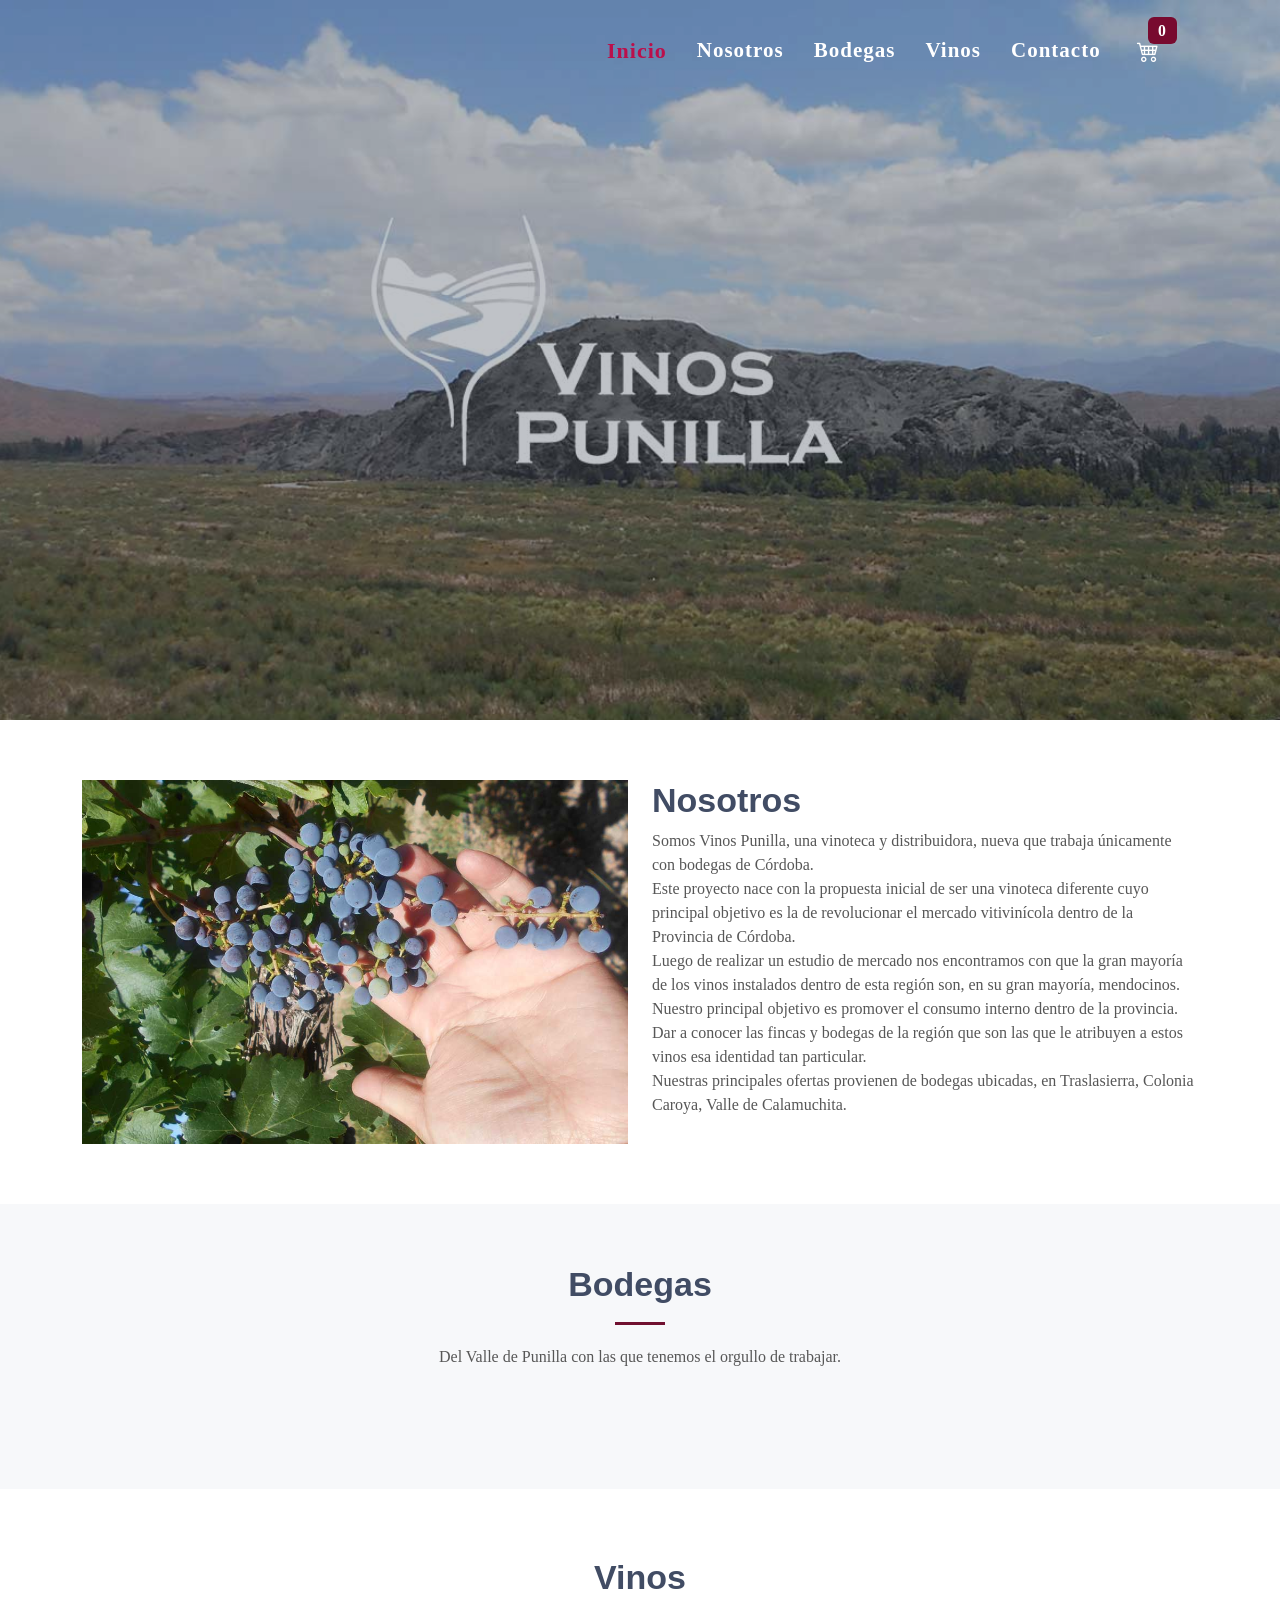
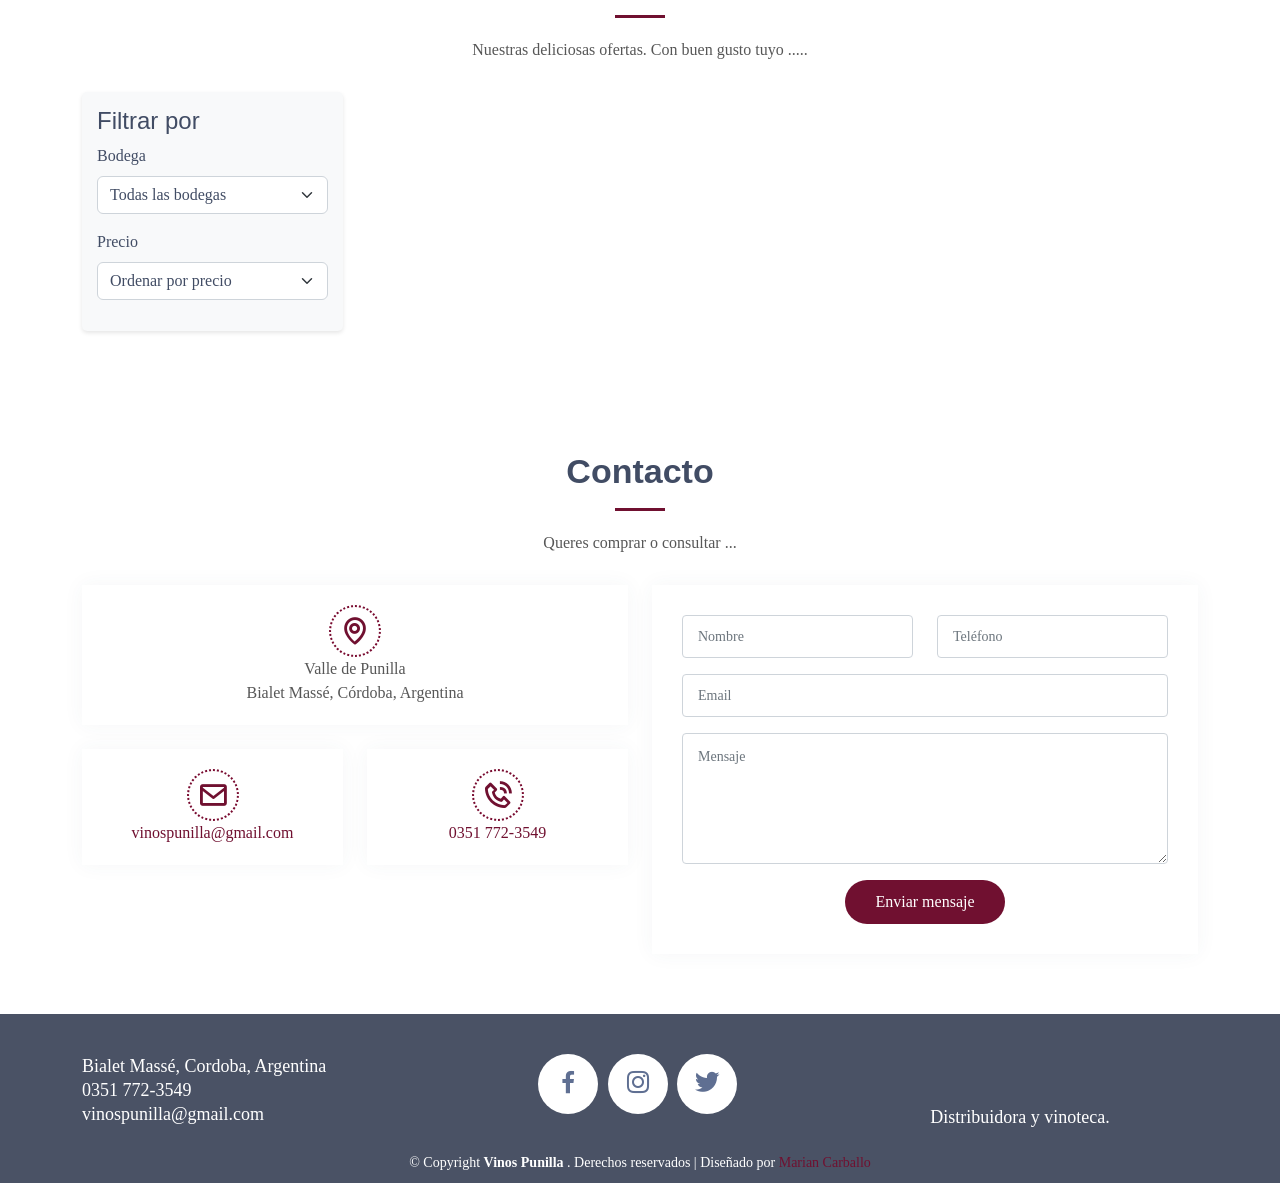
==== index.html @ a0bcf309 "nueva entrega" ====
<!DOCTYPE html>
<html lang="es.AR">

<head>
  <meta charset="utf-8">
  <meta http-equiv="X-UA-Compatible" content="IE=edge">  
  <meta content="width=device-width, initial-scale=1.0" name="viewport">
  <title>Vinos Punilla</title>
  <meta name="author" content="Vinos Punilla" />
  <meta name="copyright" content="Vinos Punilla" />
  <meta name="description" content="Somos Vinos Punilla, una vinoteca y distribuidora, nueva que trabaja únicamente con bodegas de Córdoba.
  Este proyecto nace con la propuesta inicial de ser una vinoteca diferente cuyo principal objetivo es la de revolucionar el mercado vitivinícola dentro de la Provincia de Córdoba.
  Luego de realizar un estudio de mercado nos encontramos con que la gran mayoría de los vinos instalados dentro de esta región son, en su gran mayoría, mendocinos. Nuestro principal objetivo es promover el consumo interno dentro de la provincia. 
  Dar a conocer las fincas y bodegas de la región que son las que le atribuyen a estos vinos esa identidad tan particular. 
  Nuestras principales ofertas provienen de bodegas ubicadas, en Traslasierra, Colonia Caroya, Valle de Calamuchita." >
  <meta name="keywords" content="Vinos Punilla, Vinos Punilla distribuidora y vinoteca, vinos en Córdoba, Punilla, vinospunilla, valle Punilla, vinos en Córdoba, Vinoteca, vinoteca punilla, vinos punilla distribuidora,">
  <meta property="og:image" content="https://vinospunilla.com.ar/VP.png">
  <meta property="og:title" content="Vinos Punilla">
  <meta property="og:description" content="Somos Vinos Punilla, una vinoteca y distribuidora, nueva que trabaja únicamente con bodegas de Córdoba.">

  <!-- Favicons -->
  <link href="favicon.png" rel="icon"> 
  <link rel="apple-touch-icon" sizes="57x57" href="favicon/apple-icon-57x57.png">
  <link rel="apple-touch-icon" sizes="60x60" href="favicon/apple-icon-60x60.png">
  <link rel="apple-touch-icon" sizes="72x72" href="favicon/apple-icon-72x72.png">
  <link rel="apple-touch-icon" sizes="76x76" href="favicon/apple-icon-76x76.png">
  <link rel="apple-touch-icon" sizes="114x114" href="favicon/apple-icon-114x114.png">
  <link rel="apple-touch-icon" sizes="120x120" href="favicon/apple-icon-120x120.png">
  <link rel="apple-touch-icon" sizes="144x144" href="favicon/apple-icon-144x144.png">
  <link rel="apple-touch-icon" sizes="152x152" href="favicon/apple-icon-152x152.png">
  <link rel="apple-touch-icon" sizes="180x180" href="favicon/apple-icon-180x180.png">
  <link rel="icon" type="image/png" sizes="192x192" href="favicon/android-icon-192x192.png">
  <link rel="icon" type="image/png" sizes="32x32" href="favicon-32x32.png">
  <link rel="icon" type="image/png" sizes="96x96" href="favicon/favicon-96x96.png">
  <link rel="icon" type="image/png" sizes="16x16" href="favicon/favicon-16x16.png">
  <link rel="manifest" href="favicon/manifest.json"> 
  <meta name="msapplication-TileImage" content="favicon/ms-icon-144x144.png">

  <!-- Google Fonts -->
  <link href="https://fonts.googleapis.com/css?family=Open+Sans:300,300i,400,400i,600,600i,700,700i|Raleway:300,300i,400,400i,500,500i,600,600i,700,700i|Poppins:300,300i,400,400i,500,500i,600,600i,700,700i" rel="stylesheet">

  <!-- Vendor CSS  --> 
  <link href="assets/vendor/bootstrap/css/bootstrap.min.css" rel="stylesheet">
  <link href="assets/vendor/bootstrap-icons/bootstrap-icons.css" rel="stylesheet">
  <link href="assets/vendor/boxicons/css/boxicons.min.css" rel="stylesheet">
  <!-- <link href="assets/vendor/glightbox/css/glightbox.min.css" rel="stylesheet">
  <link href="assets/vendor/swiper/swiper-bundle.min.css" rel="stylesheet">  -->
  <!--  Main CSS  -->
  <link href="assets/css/style.css" rel="stylesheet">
  <link href="assets/css/owl.carousel.min.css" rel="stylesheet"> 
</head>

<body>
  <!-- ======= Header ======= -->
  <header id="header" class="fixed-top header-transparent">
    <div class="container d-flex align-items-center justify-content-between">
      <h1 class="logo">
        <a href="index.html" class="logo"><img src="assets/img/logo-blanco.png" alt="" class="img-fluid"></a>
      </h1>
  
      <nav id="navbar" class="navbar">
        <ul>
          <li><a class="nav-link scrollto active" href="#hero">Inicio</a></li>
          <li><a class="nav-link scrollto" href="#nosotros">Nosotros</a></li>
          <li><a class="nav-link scrollto" href="#clientes">Bodegas</a></li>
          <li><a class="nav-link scrollto" href="#vinos">Vinos</a></li>
          <li><a class="nav-link scrollto" href="#contact">Contacto</a></li>
          <li><a href="carrito.html" class="btn btn-comprar comprar">
            <i class="bi bi-cart4"></i> <span id="carrito-contador" class="badge bg-secondary">0</span>
            </a>
          </li>
        </ul>
        <i class="bi bi-list mobile-nav-toggle"></i>
      </nav>
    </div>
  </header>

  <section id="hero" class="d-flex align-items-center justify-content-center">
    <div class="container position-relative">
      <!-- <h1>Vinos Punilla</h1> -->
      <!-- <h2>Distribuidora y Vinoteca</h2> -->
      <!-- <a href="#nosotros" class="btn-get-started scrollto">Comenzar</a> -->
    </div>
  </section>

  <main id="main">
     <!-- ======= nosotros Section ======= -->
    <section id="nosotros" class="nosotros">
      <div class="container">  
        <div class="row">
          <div class="col-lg-6">
            <img src="assets/img/nosotros.jpg" class="img-fluid" alt="">
          </div>
          <div class="col-lg-6 pt-4 pt-lg-0">
            <h3>Nosotros</h3>
            <p>Somos Vinos Punilla, una vinoteca y distribuidora, nueva que trabaja únicamente con bodegas de Córdoba.<br>
             Este proyecto nace con la propuesta inicial de ser una vinoteca diferente cuyo principal objetivo es la de revolucionar el mercado vitivinícola dentro de la Provincia de Córdoba.<br>
             Luego de realizar un estudio de mercado nos encontramos con que la gran mayoría de los vinos instalados dentro de esta región son, en su gran mayoría, mendocinos. Nuestro principal objetivo es promover el consumo interno dentro de la provincia. <br>
             Dar a conocer las fincas y bodegas de la región que son las que le atribuyen a estos vinos esa identidad tan particular. <br>
             Nuestras principales ofertas provienen de bodegas ubicadas, en Traslasierra, Colonia Caroya, Valle de Calamuchita.
            </p>
          </div>
        </div>  
      </div>
    </section>
        <!-- ======= Clientes ======= -->
    <section id="clientes" class="clientes section-bg">
      <div class="container">
        <div class="section-title">
          <h2>Bodegas</h2>
          <p>Del Valle de Punilla con las que tenemos el orgullo de trabajar.</p>
        </div>    
        <div class="slider">
          <div class="owl-carousel">
            <div class="slider-card">
              <div class="d-flex justify-content-center align-items-center mb-4">
                <img src="assets/img/clientes/DiCandi.png" alt="imagen de logo de Di Candi" >
              </div>    
              <h5 class="mb-2 text-center"><b>Di Candi</b></h5>
            </div>
            <div class="slider-card">
              <div class="d-flex justify-content-center align-items-center mb-2">
                <img src="assets/img/clientes/famiglia.png" alt="">
              </div>
              <h5 class="mb-2 text-center"><b>Famiglia Furfaro</b></h5>
            </div>
            <div class="slider-card">
              <div class="d-flex justify-content-center align-items-center mb-2">
                <img src="assets/img/clientes/La-Caroyense.png" alt="">
              </div>
              <h5 class="mb-2 text-center"><b>La Caroyense</b></h5>
            </div>
            <div class="slider-card">
              <div class="d-flex justify-content-center align-items-center mb-2">
                <img src="assets/img/clientes/Matilde.png" alt="">
              </div>
              <h5 class="mb-2 text-center"><b>La Matilde</b></h5>
            </div>
            <div class="slider-card">
              <div class="d-flex justify-content-center align-items-center mb-2">
                <img src="assets/img/clientes/Noble.png" alt="">
              </div>
              <h5 class="mb-2 text-center"><b>Noble - San Javier</b></h5>
            </div>
            <div class="slider-card">
              <div class="d-flex justify-content-center align-items-center mb-2">
                <img src="assets/img/clientes/Terra-Camiare.png" alt="">
              </div>
              <h5 class="mb-2 text-center"><b>Terra Camiare</b></h5>
            </div>
            <div class="slider-card">
              <div class="d-flex justify-content-center align-items-center mb-2">
                <img src="assets/img/clientes/Viarago.png" alt="">
              </div>
              <h5 class="mb-2 text-center"><b>Viarago</b></h5>
            </div>
            <div class="slider-card">
              <div class="d-flex justify-content-center align-items-center mb-2">
                <img src="assets/img/clientes/Vistagrande.png" alt="">
              </div>
              <h5 class="mb-2 text-center"><b>Vista Grande</b></h5>
            </div>
          </div>
        </div>
      </div>
    </section>
      

        <!-- section VINOS  -->     
    <section id="vinos" class="vinos mt-2">
      <div class="container">
        <div class="section-title  ">          
          <h2>Vinos</h2>
          <p>Nuestras deliciosas ofertas. Con buen gusto tuyo .....</p>
        </div>

        <div class="row">
          <!-- Barra lateral para filtros -->
          <div class="col-lg-3 col-md-4">
            <div class="filtros">
              <h3>Filtrar por</h3>
              <div class="mb-3">
                <label for="filtrar-bodega" class="form-label">Bodega</label>
                <select id="filtrar-bodega" class="form-select">
                  <option class="opc-fil" value="">Todas las bodegas</option>
                  <option class="opc-fil" value="Bodega Caroyense">Bodega Caroyense</option>
                  <option class="opc-fil" value="Bodega Viarago">Bodega Viarago</option>
                  <option class="opc-fil" value="Bodega Famiglia Furfaro">Bodega Famiglia Furfaro</option>
                  <option class="opc-fil" value="Bodega Terra Camiare">Bodega Terra Camiare</option>
                  <option class="opc-fil" value="Bodega Noble">Bodega Noble</option>
                  <option class="opc-fil" value="Bodega La Matilde">Bodega La Matilde</option>
                </select>
              </div>
              <div class="mb-3">
                <label for="ordenar-precios" class="form-label">Precio</label>
                <select id="ordenar-precios" class="form-select">
                  <option class="opc-fil" value="">Ordenar por precio</option>
                  <option class="opc-fil" value="asc">Menor a Mayor</option>
                  <option class="opc-fil" value="desc">Mayor a Menor</option>
                </select>
              </div>
            </div>
          </div>
           <!-- Contenedor de vinos -->
          <div class="col-lg-9 col-md-8">                  
            <div class="row contenedor-vinos">
              <!-- tarjeta de vino -->
              <div class="col-lg-6 col-md-12 col-sm-12 mb-3 plantilla-vino d-none">
                <div class="card h-100">
                  <div class="row g-0">
                    <div class="col-md-5">
                      <img src="" class="card-img-top img-vinos" alt="...">
                    </div>
                    <div class="col-md-7">
                      <div class="card-body">
                        <h4 class="card-title tit-card"></h4>
                        <p class="card-text descripcion"></p>
                        <p class="card-text anio-anios"> <br> </p>
                        <p class="card-text precio-vin"></p>
                        <a href="#" class="btn btn-agregar agregar">Agregar al carrito</a>
                      </div>
                    </div>
                  </div>
                </div>
              </div>
            </div> 
          </div>
        </div>
      </div>
    </section>
    
    <!-- ======= Contacto Section ======= -->
    <section id="contact" class="contact">
      <div class="container">
        <div class="section-title">
          <h2>Contacto</h2>
          <p>Queres comprar o consultar ...</p>
        </div>
        <div class="row">
          <div class="col-lg-6">
            <div class="row">
              <div class="col-md-12">
                <div class="info-box">
                  <i class="bx bx-map"></i>
                  <p>  Valle de Punilla <br> 
                    Bialet Massé, Córdoba, Argentina
                  </p>
                </div>
              </div>
              <div class="col-md-6">
                <div class="info-box mt-4">
                  <i class="bx bx-envelope"></i>               
                  <p><a href="mailto:vinospunilla@gmail.com">vinospunilla@gmail.com</a></p>
                </div>
              </div>
              <div class="col-md-6">
                <div class="info-box mt-4">
                  <i class="bx bx-phone-call"></i>
                  <p><a href="https://wa.me/543517723549?text=Hola%20quisiera%20consultar%20por%20los%20vinos">0351 772-3549</a></p>
                </div>
              </div>
            </div>
          </div>
          <div class="col-lg-6">
            <form action="forms/contact.php" method="post" role="form" class="php-email-form">
              <div class="row">
                <div class="col-md-6 form-group">
                  <input type="text" name="nombre" class="form-control" id="nombre" placeholder="Nombre" required>
                </div>
                <div class="col-md-6 form-group mt-3 mt-md-0">
                  <input type="text" class="form-control" name="telefono" id="telefono" placeholder="Teléfono" required>
                </div>
              </div>
              <div class="form-group mt-3">               
                <input type="email" class="form-control" name="email" id="email" placeholder="Email" required>
              </div>
              <div class="form-group mt-3">
                <textarea class="form-control" name="mensaje" rows="5" placeholder="Mensaje" required></textarea>
              </div>
              <div class="my-3">
                <div class="loading">Cargando...</div>
                <div class="error-message"></div>
                <div class="sent-message">Tu mensaje ha sido enviado. ¡Gracias!</div>
              </div>
              <div class="text-center">
                <button type="submit" name="submit" id="submit" >Enviar mensaje</button>
              </div>
            </form>
          </div>
        </div>
      </div>
    </section>
  </main>

  <!-- ======= Footer ======= -->
  <footer id="footer">
    <div class="container">
      <div class="row">
        <div class="col-lg-4 col-md-6 footer-contact">
          <p> Bialet Massé, Cordoba, Argentina <br>
            0351 772-3549<br>
            vinospunilla@gmail.com<br>
          </p>                  
        </div>
        <div class="col-lg-4 col-md-6 social-links">
          <a href="https://www.facebook.com/profile.php?id=100081919189488" class="facebook" target="_blank"><i class="bx bxl-facebook"></i></a>
          <a href="https://www.instagram.com/vinospunilla/" class="instagram"target="_blank"><i class="bx bxl-instagram"></i></a> 
          <a href="https://twitter.com/vinospunilla" class="twitter"><i class="bx bxl-twitter"></i></a>
        </div>
        <div class="col-lg-4 col-md-12 footer-links">
          <h3><a href="index.html" class="logo"><img src="assets/img/logo-blanco.png" alt="" class="img-fluid"></a></h3>
          <p>Distribuidora y vinoteca.</p>     
        </div>
      </div>
    </div>
    <div class="container copyright ">     
      <div class="col-lg-12 col-md-12 ">
        &copy; Copyright <strong><span>Vinos Punilla </span></strong>. Derechos reservados  |  Diseñado por  <a href="https://mariancarballo.com.ar" target="_blank">  Marian Carballo  </a> 
      </div>      
    </div>     
  </footer>  

  <a href="#" class="back-to-top d-flex align-items-center justify-content-center"><i class="bi bi-arrow-up-short"></i></a>

  <!-- Vendor JS Files -->
  <script src="assets/vendor/purecounter/purecounter_vanilla.js"></script>
  <script src="assets/vendor/bootstrap/js/bootstrap.bundle.min.js"></script>
  <script src="assets/vendor/glightbox/js/glightbox.min.js"></script> 
  <script src="assets/vendor/swiper/swiper-bundle.min.js"></script>
  <script src="assets/vendor/php-email-form/validate.js"></script>

  <!-- MI_JS -->
  <script src="mi_JS/vinos4.js"></script>
  <script src="mi_JS/tienda12.js"></script>  

  <!-- Main JS File -->
  <script src="assets/js/main.js"></script>
  <script src="assets/js/owl.carousel.min.js"></script>
  <script src="assets/js/script.js"></script>
  <!--  cdn  -->
  <script src="https://code.jquery.com/jquery-3.2.1.min.js"></script>
  <!-- <script src="https://cdn.jsdelivr.net/npm/@popperjs/core@2.9.2/dist/umd/popper.min.js" ></script> 
  <script src="https://cdn.jsdelivr.net/npm/bootstrap@5.0.2/dist/js/bootstrap.min.js" ></script>  -->
 
  <!-- <script src="https://cdnjs.cloudflare.com/ajax/libs/toastify-js/1.6.1/toastify.js" integrity="sha512-MnKz2SbnWiXJ/e0lSfSzjaz9JjJXQNb2iykcZkEY2WOzgJIWVqJBFIIPidlCjak0iTH2bt2u1fHQ4pvKvBYy6Q==" crossorigin="anonymous" referrerpolicy="no-referrer"></script>
  <script src="https://cdnjs.cloudflare.com/ajax/libs/limonte-sweetalert2/11.4.17/sweetalert2.min.js" integrity="sha512-Kyb4n9EVHqUml4QZsvtNk6NDNGO3+Ta1757DSJqpxe7uJlHX1dgpQ6Sk77OGoYA4zl7QXcOK1AlWf8P61lSLfQ==" crossorigin="anonymous" referrerpolicy="no-referrer"></script> -->
   <!-- esto es para el mensaje del carrito  -->

</body>
</html>
---- assets/css/style.css ----
/*--------------------------------------------------------------
# General
 #701030;
 #780A2F;
--------------------------------------------------------------*/
/* momentaneo */
/* #header{
  background: #b5afaf;
  padding: 15px 0;
}  */
/* momentaneo */

body {
  font-family: "Spectral", serif;
  font-size: 1rem;
  color: #353535;
}
a {
  color: #701030;
  text-decoration: none;
}
a:hover {
  color: #780A2F;
  text-decoration: none;
}

h2,
h3,
h4,
h5,
h6 {
  font-family: "Spectral", sans-serif;
}

h5 {
  color: #fff; 
  padding-bottom: 15px;
}
p {
  /* font-size: 18px; */
  color:#575757;
}
/*--------------------------------------------------------------
# Back to top button
--------------------------------------------------------------*/
.back-to-top {
  position: fixed;
  visibility: hidden;
  opacity: 0;
  right: 20px;
  bottom: 30px;
  z-index: 996;
  background: #701030;
  width: 50px;
  height: 50px;
  border-radius: 50px;
  transition: all 0.4s;
}

.back-to-top i {
  font-size: 40px;
  font-weight: 700;
  color: #fff;
  line-height: 0;
}

@media (max-width: 991px) {
  .back-to-top {
    position: fixed;
    visibility: hidden;
    opacity: 0;
    right: 10px;
    bottom: 50px;
    z-index: 996;
    background: #701030;
    width: 35px;
    height: 35px;
    border-radius: 50px;
    transition: all 0.4s;
  }
  .back-to-top i {
    font-size: 20px;
    font-weight: 700;
    color: #fff;
    line-height: 0;
  }
}

.back-to-top:hover {
  background: #701030;
  color: #fff;
}

.back-to-top.active {
  visibility: visible;
  opacity: 1;
}

/*--------------------------------------------------------------
# Header
--------------------------------------------------------------*/
#header {
  transition: all 0.5s;
  z-index: 997;
  padding: 24px 0;
  background: #b5afaf;
}
 #header.header-transparent {
  background: transparent;
} 

#header.header-scrolled {
  background: rgba(55, 64, 85, 0.9);
  /* padding: 15px 0; */
}
#header .logo {
  font-size: 28px;
  margin: 0;
  padding: 0 10px;
  line-height: 1;
  font-weight: 600;
  letter-spacing: 2px;
  font-family: "Poppins", sans-serif;
}
#header .logo a {
  color: #fff;
  display: none;
}
#header .logo img {
  max-height: 60px;
}
#header.header-scrolled .logo {
   display: block;
}

/** Desktop Navigation */
.navbar {
  padding: 0;
}
.navbar ul {
  margin: 0;
  padding: 0;
  display: flex;
  list-style: none;
  align-items: center;
}
.navbar li {
  position: relative;
}
.navbar a,
.navbar a:focus {
  display: flex;
  align-items: center;
  justify-content: space-between;
  padding: 10px 0 10px 30px;
  color: #fff;
  font-size: 21px;
  font-weight: 700;
  letter-spacing: 1px;
  white-space: nowrap;
  transition: 0.3s;
}
.navbar a i,
.navbar a:focus i {
  font-size: 22px;
  line-height: 0;
  margin-left: 5px;
}
.navbar a:hover,
.navbar .active,
.navbar .active:focus,
.navbar li:hover>a {
  color: #BB0F4B;
  font-weight: 700;
  font-size: 22px;
}
.navbar .dropdown ul {
  display: block;
  position: absolute;
  left: 14px;
  top: calc(100% + 30px);
  margin: 0;
  padding: 10px 0;
  z-index: 99;
  opacity: 0;
  visibility: hidden;
  background: #fff;
  box-shadow: 0px 0px 30px rgba(127, 137, 161, 0.25);
  transition: 0.3s;
}
.navbar .dropdown ul li {
  min-width: 200px;
}
.navbar .dropdown ul a {
  padding: 10px 20px;
  font-size: 22px;
  text-transform: none;
  color: #414c64;
}
.navbar .dropdown ul a i {
  font-size: 18px;
}

/** Mobile Navigation s*/
.mobile-nav-toggle {
  color: #fff;
  font-size: 28px;
  cursor: pointer;
  display: none;
  line-height: 0;
  transition: 0.5s;
}

@media (max-width: 991px) {
  .mobile-nav-toggle {
    display: block;
  }
  .navbar ul {
    display: none;
  }
}
.navbar-mobile {
  position: fixed;
  overflow: hidden;
  top: 0;
  right: 0;
  left: 0;
  bottom: 0;
  background: rgba(45, 53, 69, 0.9);
  transition: 0.3s;
  z-index: 999;
}

.navbar-mobile .mobile-nav-toggle {
  position: absolute;
  top: 15px;
  right: 15px;
}

.navbar-mobile ul {
  display: block;
  position: absolute;
  top: 55px;
  right: 15px; 
  left: 15px;
  padding: 10px 0;
  background-color: #fff;
  overflow-y: auto;
  transition: 0.3s;
}

.navbar-mobile a,
.navbar-mobile a:focus {
  padding: 10px 20px;
  font-size: 21px;
  color: #414c64;
}

.navbar-mobile a:hover,
.navbar-mobile .active,
.navbar-mobile li:hover>a {
  color: #BB0F4B;
}

.navbar-mobile .dropdown ul {
  position: static;
  display: none;
  margin: 10px 20px;
  padding: 10px 0;
  z-index: 99;
  opacity: 1;
  visibility: visible;
  background: #fff;
  box-shadow: 0px 0px 30px rgba(127, 137, 161, 0.25);
}

.navbar-mobile .dropdown ul li {
  min-width: 200px;
}

.navbar-mobile .dropdown ul a {
  padding: 10px 20px;
}

.navbar-mobile .dropdown ul a i {
  font-size: 12px;
}


/*--------------------------------------------------------------
# Hero Section
--------------------------------------------------------------*/
#hero {
  width: 100%;
  height: 80vh;
  background: url("../img/hero8.jpg") top center;
  background-size: cover;
  position: relative;
}

#hero:before {
  content: "";
  background: rgba(45, 53, 69, 0.3);
  position: absolute;
  bottom: 0;
  top: 0;
  left: 0;
  right: 0;
}

.hero {
  width: 100%;
  min-height: 100vh;
  position: relative;
  padding: 80px 0;
  display: flex;
  align-items: center;
  justify-content: center;
}

#hero .fondo {
  position: absolute;
  inset: 0;
  display: block;
  width: 100%;
  height: 100%;
  object-fit: cover;
  z-index: 1;
}

.hero:before {
  content: "";
  background-color: #c3aeb3;
  opacity: 30%;
  position: absolute; 
  inset: 0;
  z-index: 2;
}

.hero .container {
  position: relative;
  z-index: 3;
}
.imagen {
  display: flex;
  justify-content: flex-end;
}
.descrip{
  display: flex;
  flex-direction: column;
  justify-content: flex-end;
  align-items: flex-start;
}

.hero h2 {
  font-family: "Copperplate Gothic Bold" !important; 
  margin-top: 20%;
  text-align: left;
  letter-spacing: 3px;
  color: #fff; 
  font-size: 60px;
  font-weight: 700;
}

.hero p {
  margin: 10px 0 0 0;
  font-size: 28px;
  color:  #ffffff;
}
@media (max-width: 992px) {
.hero { 
  min-height: 50vh;
}
}
@media (max-width: 768px) {
  .hero { 
    min-height: 35vh;
  }
  .hero h2 {
    font-size: 50px;  
  }
  .hero p {
    font-size: 24px;
  }
}


#hero .container {
  text-align: center;
  padding-top: 30px;
}

#hero h1 {
  font-family: "Copperplate Gothic Bold" !important; 
  margin: 0;
  font-size: 100px;
  font-weight: 700;
  line-height: 56px;
  color: #fff;
}

#hero h2 {
  color: #eee;
  margin: 340px 0 0 0;
  font-size: 25px;
}

#hero .btn-get-started {
  font-family: "Raleway", sans-serif;
  font-weight: 500;
  font-size: 15px;
  letter-spacing: 1px;
  display: inline-block;
  padding: 9px 35px;
  border-radius: 50px;
  transition: 0.5s;
  margin-top: 40px;
  border: 2px solid #780A2F;
  color: #fff;
}

#hero .btn-get-started:hover {
  background: #701030;
}

@media (max-width: 1655px) {
  #hero {
    background-attachment: fixed;    
  } 
  #hero h2 {
    font-size: 24px;
    line-height: 26px;
    margin: 260px 0 0 0;
  }
}

@media (max-width: 1024px) {
  #hero {
    background-attachment: fixed;
  } 
  #hero h2 {
    font-size: 24px;
    line-height: 26px;
    margin: 260px 0 0 0;
  }
}

@media (max-width: 992px) {
  #hero .container {
    padding-top: 0;
  }
  #hero h2 {
    font-size: 24px;
    line-height: 26px;
    margin: 310px 0 0 0;
  }
}

@media (max-width: 768px) {
  #hero {
    height: 100vh;
  }
  #hero h1 {
    font-size: 50px;
    line-height: 50px;
  }
  #hero h2 {
    font-size: 24px;
    line-height: 26px;
    margin: 165px 0 0 0;
  }
}
@media (max-width: 500px) {
  #hero h1 {
    font-size: 90px;
    line-height: 90px;
  }

  #hero h2 {
    font-size: 24px;
    line-height: 26px;
    margin: 200px 0 0 0;
  }
}

/*--------------------------------------------------------------
# Sections General
--------------------------------------------------------------*/
section {
  padding: 60px 0;
}

.section-bg {
  background-color: #f7f8fa;
}

.section-title {
  text-align: center;
  padding-bottom: 30px;
}

.section-title h2 {
  font-weight: 700;
  font-size: 34px;
  color: #414c64;  
  text-transform:initial;
  margin-bottom: 20px;
  padding-bottom: 20px;
  position: relative;
}

.section-title h2::after {
  content: "";
  position: absolute;
  display: block;
  width: 50px;
  height: 3px;
  background: #701030;
  bottom: 0;
  left: calc(50% - 25px);
}

.section-title p {
  margin-bottom: 0;
  /* font-size: 18px;
  color: #575757;; */
}

/*--------------------------------------------------------------
# Breadcrumbs
--------------------------------------------------------------*/
.breadcrumbs {
  padding: 20px 0;
  background-color: #fafafc;
  min-height: 40px;
  margin-top: 82px;
}

@media (max-width: 992px) {
  .breadcrumbs {
    margin-top: 68px;
  }
}

.breadcrumbs h2 {
  font-size: 24px;
  font-weight: 300;
  margin: 0;
}

@media (max-width: 992px) {
  .breadcrumbs h2 {
    margin: 0 0 10px 0;
  }
}

.breadcrumbs ol {
  display: flex;
  flex-wrap: wrap;
  list-style: none;
  padding: 0;
  margin: 0;
  font-size: 14px;
}

.breadcrumbs ol li+li {
  padding-left: 10px;
}

.breadcrumbs ol li+li::before {
  display: inline-block;
  padding-right: 10px;
  color: #6c757d;
  content: "/";
}

@media (max-width: 768px) {
  .breadcrumbs .d-flex {
    display: block !important;
  }

  .breadcrumbs ol {
    display: block;
  }

  .breadcrumbs ol li {
    display: inline-block;
  }
}

/*--------------------------------------------------------------
# Clients
--------------------------------------------------------------*/
.clients {
  padding: 15px 0;
  text-align: center;
}

.clients img {
  /* max-width: 45%; */
  transition: all 0.4s ease-in-out;
  display: inline-block;
  /* padding: 10px ; */
  filter: grayscale(100);
}

.clients img:hover {
  filter: none;
  transform: scale(1.15);
}

@media (max-width: 768px) {
  .clients img {
    max-width: 40%;
  }
}

/*--------------------------------------------------------------
# nosotros
--------------------------------------------------------------*/
.nosotros h3 {
  font-weight: 700;
  font-size: 34px;
  color: #414c64;
}

.nosotros h4 {
  font-size: 20px;
  font-weight: 700;
  margin-top: 5px;
  color:#701030 ;  
}

.nosotros i {
  font-size: 48px;
  margin-top: 15px;
  color: #8b97b3;
}


/*--------------------------------------------------------------
# vinos carrito y compra  
--------------------------------------------------------------*/

/* 02/11/24 */
section#hero2 {
  padding: 0;
}
#header.header-carrito {
  background: transparent;
  /* background: rgba(55, 64, 85, 0.9); */
} 
#header.header-carrito.header-scrolled {
  background: rgba(55, 64, 85, 0.9);
  padding: 10px 0;
}
 #hero2 {
  padding-top: 70px;
} 

section#carrito-vinos {
  padding: 30px 0;
}

.bg-secondary { 
  background-color: #780A2F!important;
}
.btn .badge {
  position: relative;
  top: -20px;
  left: -20px;
}
#vinos h4.tit-card {
  font-family: 'Poppins';
  color: rgba(45, 53, 69, 0.9);
  font-size: 1.5rem;
  font-weight: 600;
}
.filtros {
  font-family: "Spectral";
  background-color: #f8f9fa;
  padding: 15px;
  border-radius: 5px;
  box-shadow: 0 2px 4px rgba(0, 0, 0, 0.1);
}

.filtros h4 {
  margin-bottom: 15px;
}
.filtros h3 {
  color: #414c64;
  font-size: 1.5rem;
}
label.form-label {
  font-family: "Spectral";
  color: #414c64;
}
.filtros .form-select {
  margin-bottom: 10px;
  color: #414c64;
}
select#filtrar-bodega {
  font-family: "Spectral";
  color: #414c64;
}
select#ordenar-precios {
  font-family: "Spectral";
  color: #414c64;
}
.form-select:focus {
  border-color: #780A2F;
  box-shadow: 2px 2px 2px 0px rgba(120,10,47,0.75);
  -webkit-box-shadow: 2px 2px 2px 0px rgba(120,10,47,0.75);
  -moz-box-shadow: 2px 2px 2px 0px rgba(120,10,47,0.75);
}
.btn-comprar {
  display: flex;
  align-items: center;
}

.btn-comprar i {
  margin-right: 8px;
}

#vinos a.btn-comprar {
  background: #701030; 
  border: 0;
  padding: 5px 10px;
  color: #fff;
  transition: 0.4s;
  border-radius: 50px;
  margin: 10px;
}

#vinos a.btn-comprar:hover {
  background: #BB0F4B;
}

#vinos a.btn-agregar  {
  background: #BB0F4B;  
  border: 0;
  padding: 5px 10px;
  color: #fff;
  transition: 0.4s;
  border-radius: 50px;
}

#vinos a.btn-agregar.agregar:hover {
  background: #701030;
}


/* dentro de carrito.html */
.contenedor-principal {
  display: flex;
  justify-content: space-between;
  padding: 20px;
}
.img-vinos{
  width: 100%;
  height: auto;
}
.resumen-compra {
  padding-top: 1rem;
  padding-bottom: 1rem;
  border-radius: 20px;
  border: 1px solid #414c64;
  text-align: center;
}
.tit-resumen{
  color:#414c64;
  font-weight: 600;
}
button.btn.btn-success.btn-sm {
  background-color: #576279;
  border-color: #303030;
}
button.btn.btn-danger.btn-sm {
  background-color: #414c64;
  border-color: #303030;
}
#finalizar-compra {
  margin-top: 20px;
  padding: 10px 20px;
  background-color: #701030;
  border-radius: 10px;
  color: #ffffff;
  border: none;
  cursor: pointer;
}
#finalizar-compra:hover {
  background-color: #ffffff; 
  color: #701030;
  border:1px solid #701030;
}

/*--------------------------------------------------------------
# Contact
--------------------------------------------------------------*/
.contact .info-box {
  color: #444444;
  text-align: center;
  box-shadow: 0 0 20px rgba(65, 76, 100, 0.05);
  padding: 20px 0;
}

.contact .info-box i {
  font-size: 32px;
  color: #701030;
  border-radius: 50%;
  padding: 8px;
  border: 2px dotted #780A2F;
}

.contact .info-box h3 {
  font-size: 20px;
  color: #777777;
  font-weight: 700;
  margin: 10px 0;
}

.contact .info-box p {
  padding: 0;
  line-height: 24px;
   margin-bottom: 0;
}

.contact .php-email-form {
  box-shadow: 0 0 20px rgba(65, 76, 100, 0.05);
  padding: 30px;
}

.contact .php-email-form .error-message {
  display: none;
  color: #fff;
  background: #ed3c0d;
  text-align: left;
  padding: 15px;
  font-weight: 600;
}

.contact .php-email-form .error-message br+br {
  margin-top: 25px;
}

.contact .php-email-form .sent-message {
  display: none;
  color: #fff;
  background: #18d26e;
  text-align: center;
  padding: 15px;
  font-weight: 600;
}

.contact .php-email-form .loading {
  display: none;
  background: #fff;
  text-align: center;
  padding: 15px;
}

.contact .php-email-form .loading:before {
  content: "";
  display: inline-block;
  border-radius: 50%;
  width: 24px;
  height: 24px;
  margin: 0 10px -6px 0;
  border: 3px solid #18d26e;
  border-top-color: #eee;
  animation: animate-loading 1s linear infinite;
}

.contact .php-email-form input,
.contact .php-email-form textarea {
  border-radius: 4px;
  box-shadow: none;
  font-size: 14px;
}

.contact .php-email-form input:focus,
.contact .php-email-form textarea:focus {
  border-color: #701030;
}

.contact .php-email-form input {
  padding: 10px 15px;
}

.contact .php-email-form textarea {
  padding: 12px 15px;
}

.contact .php-email-form button[type=submit] {
  background: #701030;
  border: 0;
  padding: 10px 30px;
  color: #fff;
  transition: 0.4s;
  border-radius: 50px;
}

.contact .php-email-form button[type=submit]:hover {
  background: #BB0F4B;
}

@keyframes animate-loading {
  0% {
    transform: rotate(0deg);
  }

  100% {
    transform: rotate(360deg);
  }
}

/*--------------------------------------------------------------
# Footer
--------------------------------------------------------------*/
#footer {
  color: #fff;
  font-size: 18px;
  background: rgba(55, 64, 85, 0.9);
}

#footer .footer-contact{
  text-align: left;
  padding-top: 40px;
}

#footer .footer-contact p { 
  line-height: 24px;
  margin-bottom: 0; 
  color: #fff;
}

#footer .footer-links {
  text-align: center;  
  padding-top: 40px;
}
#footer .footer-links p {
  color:#fff
}

#footer .social-links {
  text-align: center;  
  padding-top: 40px;
}

@media (max-width: 991px) {
  #footer .social-links {
    display: flex;       
    justify-content: center;
    align-items: center;  
    padding-top: 10px; 
  }  

  #footer .footer-contact {
    text-align: center;
    padding-top: 30px;    
    padding-bottom: 10px;   
  }
  #footer .copyright { 
    text-align: center;
    margin-top: 5px;
    padding-bottom: 12px; 
    font-size: 10px !important;  
  }
  #footer .footer-links {
    text-align: center;
    padding-top: 20px;
}
  #footer .social-links a {
    font-size: 24px !important;   
    width: 45px !important;
    height: 45px !important;
   
}
}

#footer .copyright { 
  text-align: center;
  margin-top: 5px;
  padding-bottom: 10px;  
  font-size: 14px;  
}

#footer .social-links a {
  font-size: 30px;
  display: inline-block;
  background: #fff;
  color: #5f6f92;
  line-height: 1.5;
  padding: 8px 0;
  margin-right: 5px;
  border-radius: 50%;
  text-align: center;
  width: 60px;
  height: 60px;
  transition: 0.3s;
}

#footer .social-links a:hover {
  background: #BB0F4B;
  color: #fff;
  text-decoration: none;
}

#footer .logo {
  font-size: 40px;
  margin: 0;
  padding: 0;
  line-height: 1;
  font-weight: 600;
  letter-spacing: 2px;  
}
#footer .logo img {
  max-height: 60px;
}


/* prueba */
.slider {
  margin-bottom: 30px;
  position: relative;
}
.slider .owl-item.active.center .slider-card {
  transform: scale(1.15);
  opacity: 1;
  background: rgb(55 64 85 / 50%); /* fallback for old browsers    #501030;   #780A2F; */
  background: -webkit-linear-gradient(to bottom, rgb(55 64 85 / 50%), rgb(55 64 85 / 50%)); 
  background: linear-gradient(to bottom, rgb(55 64 85 / 50%), rgb(55 64 85 / 50%)); 
}
.slider-card {
  background: #fff;
  padding: 0px 0px;
  margin: 45px 15px 50px 15px;
  border-radius: 5px;
  box-shadow: 0 15px 45px -15px rgb(0 0 0 / 73%);
  transform: scale(0.9);
  opacity: 0.5;
  transition: all 0.4s;
}
.slider-card img {
  border-radius: 5px 5px 10px 10px;
  padding-top: 20px;
}
.owl-nav .owl-prev {
  position: absolute;
  top: calc(50% - 25px);
  left: 0;
  opacity: 1;
  font-size: 30px !important;
  z-index: 1;
}
.owl-nav .owl-next {
  position: absolute;
  top: calc(50% - 25px);
  right: 0;
  opacity: 1;
  font-size: 30px !important;
  z-index: 1;
}
.owl-dots {
  text-align: center;
}
.owl-dots .owl-dot {
  height: 10px;
  width: 10px;
  border-radius: 10px;
  background: #ccc !important;
  margin-left: 3px;
  margin-right: 3px;
  outline: none;
}
.owl-dots .owl-dot.active {
  background: #701030 !important;
}
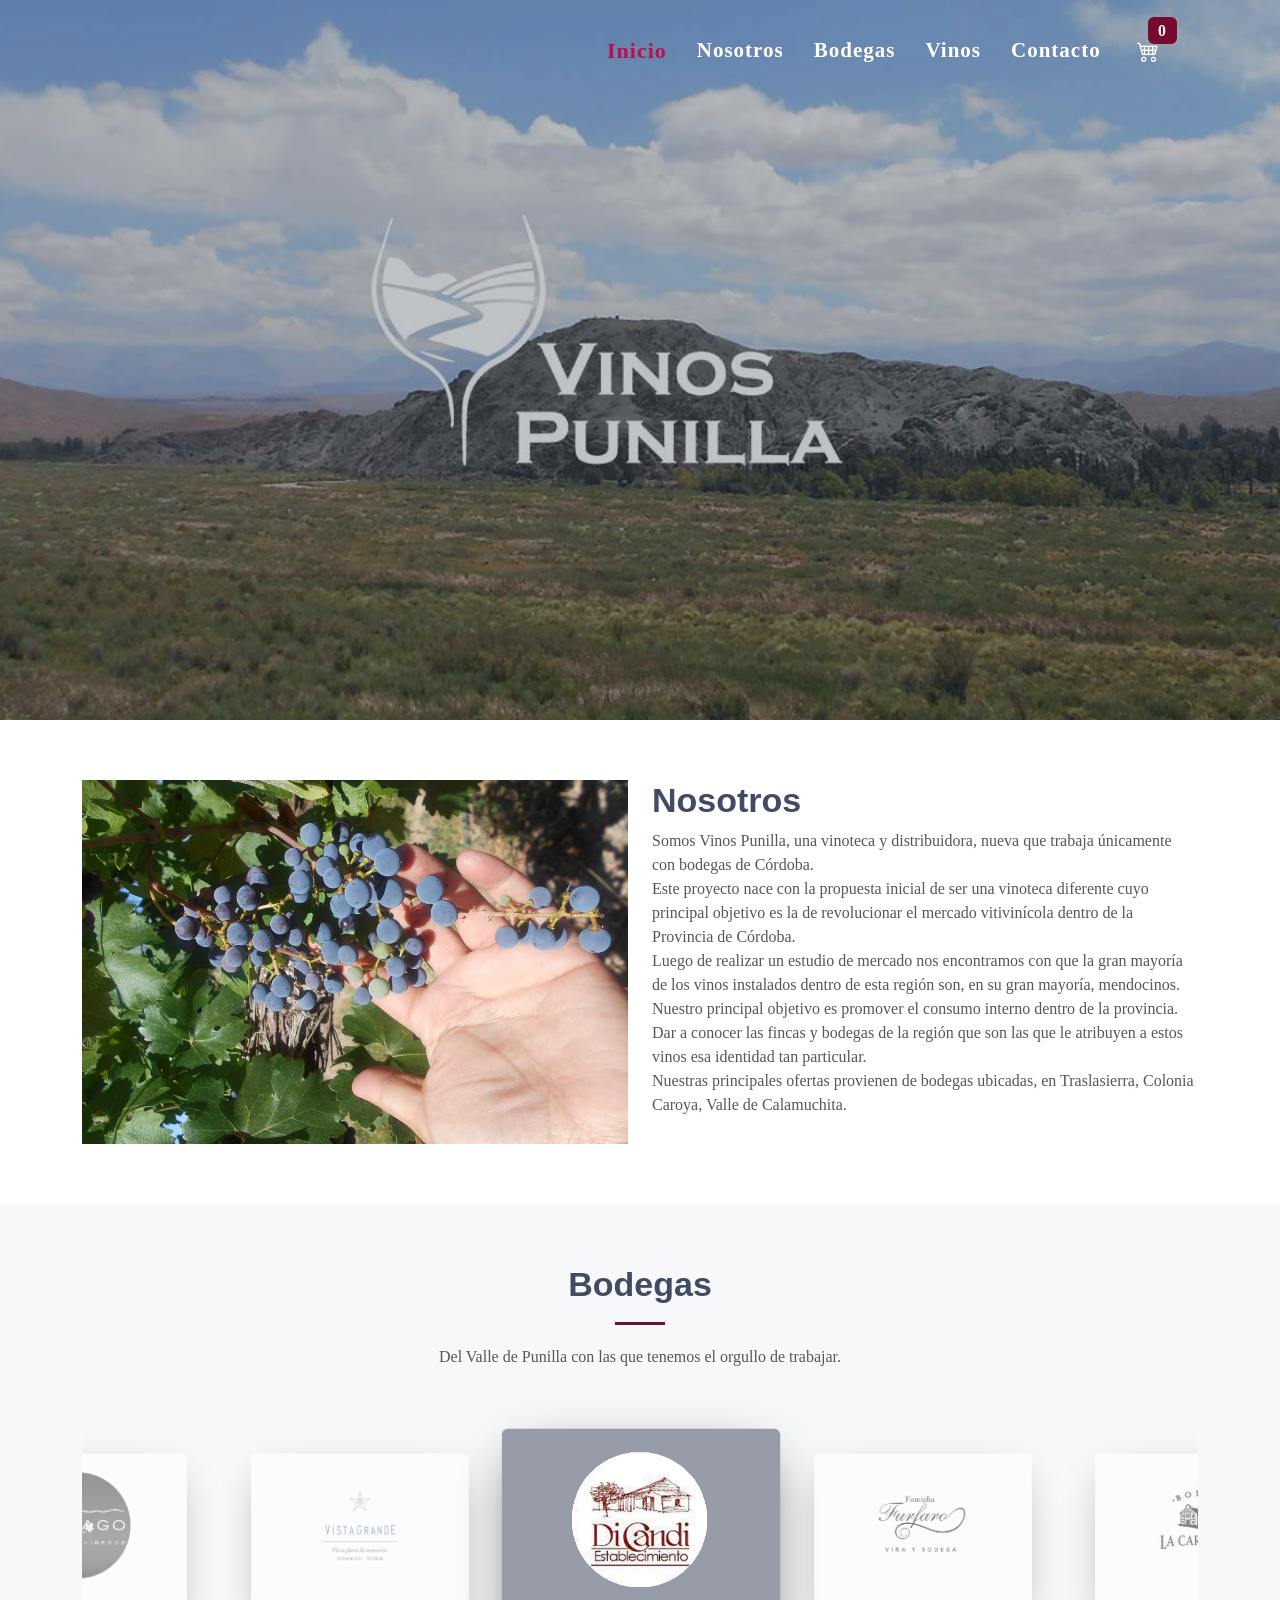
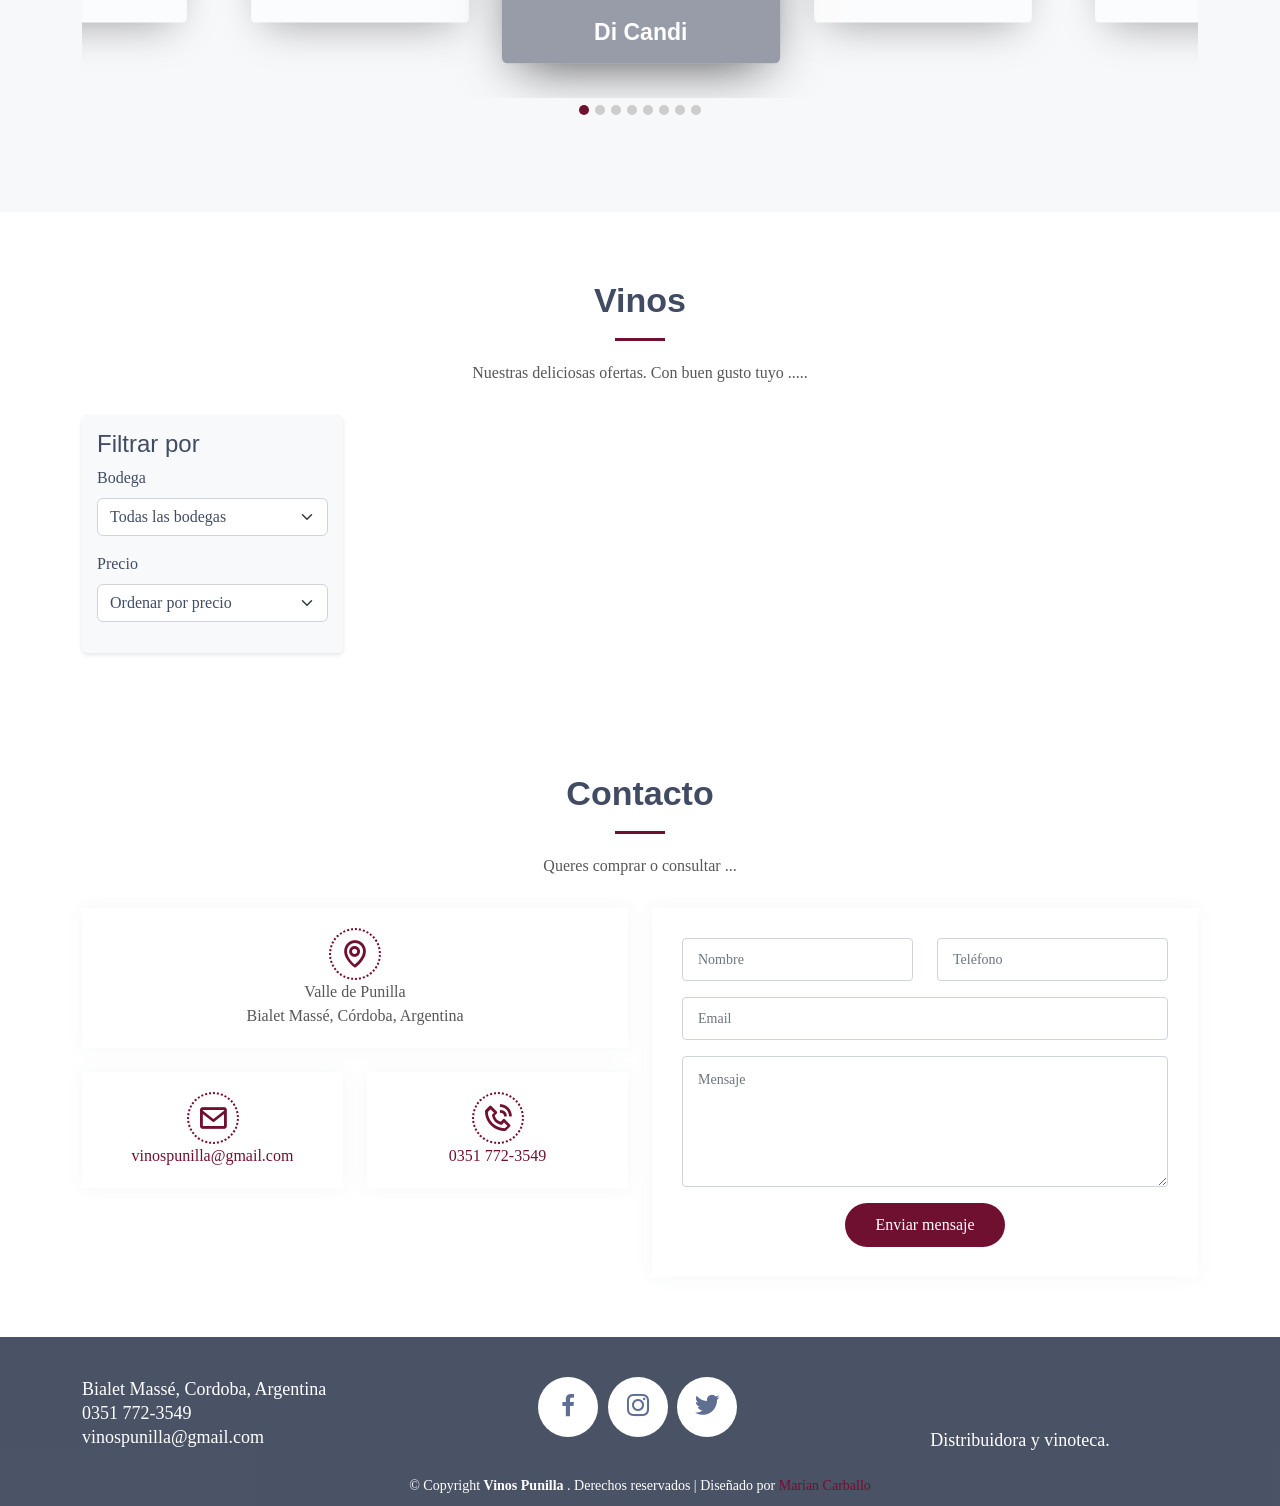
==== commit 861ec315: "cambios para los alert" ====
--- a/index.html
+++ b/index.html
@@ -39,15 +39,21 @@
   <!-- Google Fonts -->
   <link href="https://fonts.googleapis.com/css?family=Open+Sans:300,300i,400,400i,600,600i,700,700i|Raleway:300,300i,400,400i,500,500i,600,600i,700,700i|Poppins:300,300i,400,400i,500,500i,600,600i,700,700i" rel="stylesheet">
 
-  <!-- Vendor CSS  --> 
-  <link href="assets/vendor/bootstrap/css/bootstrap.min.css" rel="stylesheet">
-  <link href="assets/vendor/bootstrap-icons/bootstrap-icons.css" rel="stylesheet">
-  <link href="assets/vendor/boxicons/css/boxicons.min.css" rel="stylesheet">
-  <!-- <link href="assets/vendor/glightbox/css/glightbox.min.css" rel="stylesheet">
-  <link href="assets/vendor/swiper/swiper-bundle.min.css" rel="stylesheet">  -->
+ <!-- Vendor CSS Files -->
+ 
+ <link href="assets/vendor/bootstrap/css/bootstrap.min.css" rel="stylesheet">
+ <link href="assets/vendor/bootstrap-icons/bootstrap-icons.css" rel="stylesheet">
+ <link href="assets/vendor/boxicons/css/boxicons.min.css" rel="stylesheet">
+ <!-- <link href="assets/vendor/glightbox/css/glightbox.min.css" rel="stylesheet">
+ <link href="assets/vendor/swiper/swiper-bundle.min.css" rel="stylesheet"> -->
   <!--  Main CSS  -->
-  <link href="assets/css/style.css" rel="stylesheet">
-  <link href="assets/css/owl.carousel.min.css" rel="stylesheet"> 
+ <link href="assets/css/style.css" rel="stylesheet">
+ <link href="assets/css/owl.carousel.min.css" rel="stylesheet">
+ 
+  <!-- css Toastify -->
+  <link rel="stylesheet" href="https://cdnjs.cloudflare.com/ajax/libs/toastify-js/1.6.1/toastify.css" integrity="sha512-VSD3lcSci0foeRFRHWdYX4FaLvec89irh5+QAGc00j5AOdow2r5MFPhoPEYBUQdyarXwbzyJEO7Iko7+PnPuBw==" crossorigin="anonymous" referrerpolicy="no-referrer" />
+  
+
 </head>
 
 <body>
@@ -166,7 +172,7 @@
     </section>
       
 
-        <!-- section VINOS  -->     
+    <!-- section VINOS  -->     
     <section id="vinos" class="vinos mt-2">
       <div class="container">
         <div class="section-title  ">          
@@ -324,26 +330,37 @@
 
   <!-- Vendor JS Files -->
   <script src="assets/vendor/purecounter/purecounter_vanilla.js"></script>
-  <script src="assets/vendor/bootstrap/js/bootstrap.bundle.min.js"></script>
-  <script src="assets/vendor/glightbox/js/glightbox.min.js"></script> 
-  <script src="assets/vendor/swiper/swiper-bundle.min.js"></script>
+  <!-- <script src="assets/vendor/bootstrap/js/bootstrap.bundle.min.js"></script> -->
+  <!-- <script src="assets/vendor/glightbox/js/glightbox.min.js"></script> --  biblioteca de JavaScript que permite crear una lightbox para mostrar imágenes, videos, iframes y contenido en línea  -->
+  <!-- <script src="assets/vendor/swiper/swiper-bundle.min.js"></script> --carrusel      -->
   <script src="assets/vendor/php-email-form/validate.js"></script>
 
   <!-- MI_JS -->
   <script src="mi_JS/vinos4.js"></script>
-  <script src="mi_JS/tienda12.js"></script>  
-
-  <!-- Main JS File -->
-  <script src="assets/js/main.js"></script>
+  <script src="mi_JS/tienda13.js"></script>  
+
+  <!-- Main JS  -->
+  <script src="assets/js/main.js"></script>  
+ 
+ 
+  <!--  cdn para alertas sweetsalert y toastify  -->
+  <script src="https://cdn.jsdelivr.net/npm/sweetalert2@11" type="text/javascript"></script>
+  <script src="https://cdnjs.cloudflare.com/ajax/libs/toastify-js/1.6.1/toastify.js"> </script>
+   <!--  cdn  -->
+   <script src="https://code.jquery.com/jquery-3.2.1.min.js"></script>
+   <script src="https://cdn.jsdelivr.net/npm/bootstrap@5.0.2/dist/js/bootstrap.min.js" ></script> 
+ 
+
   <script src="assets/js/owl.carousel.min.js"></script>
   <script src="assets/js/script.js"></script>
-  <!--  cdn  -->
-  <script src="https://code.jquery.com/jquery-3.2.1.min.js"></script>
-  <!-- <script src="https://cdn.jsdelivr.net/npm/@popperjs/core@2.9.2/dist/umd/popper.min.js" ></script> 
-  <script src="https://cdn.jsdelivr.net/npm/bootstrap@5.0.2/dist/js/bootstrap.min.js" ></script>  -->
- 
-  <!-- <script src="https://cdnjs.cloudflare.com/ajax/libs/toastify-js/1.6.1/toastify.js" integrity="sha512-MnKz2SbnWiXJ/e0lSfSzjaz9JjJXQNb2iykcZkEY2WOzgJIWVqJBFIIPidlCjak0iTH2bt2u1fHQ4pvKvBYy6Q==" crossorigin="anonymous" referrerpolicy="no-referrer"></script>
-  <script src="https://cdnjs.cloudflare.com/ajax/libs/limonte-sweetalert2/11.4.17/sweetalert2.min.js" integrity="sha512-Kyb4n9EVHqUml4QZsvtNk6NDNGO3+Ta1757DSJqpxe7uJlHX1dgpQ6Sk77OGoYA4zl7QXcOK1AlWf8P61lSLfQ==" crossorigin="anonymous" referrerpolicy="no-referrer"></script> -->
+
+
+
+
+
+
+  <!-- <script src="https://cdnjs.cloudflare.com/ajax/libs/toastify-js/1.6.1/toastify.js" integrity="sha512-MnKz2SbnWiXJ/e0lSfSzjaz9JjJXQNb2iykcZkEY2WOzgJIWVqJBFIIPidlCjak0iTH2bt2u1fHQ4pvKvBYy6Q==" crossorigin="anonymous" referrerpolicy="no-referrer"></script> -->
+  <!-- <script src="https://cdnjs.cloudflare.com/ajax/libs/limonte-sweetalert2/11.4.17/sweetalert2.min.js" integrity="sha512-Kyb4n9EVHqUml4QZsvtNk6NDNGO3+Ta1757DSJqpxe7uJlHX1dgpQ6Sk77OGoYA4zl7QXcOK1AlWf8P61lSLfQ==" crossorigin="anonymous" referrerpolicy="no-referrer"></script>  -->
    <!-- esto es para el mensaje del carrito  -->
 
 </body>
--- a/assets/css/style.css
+++ b/assets/css/style.css
@@ -11,6 +11,16 @@
 }  */
 /* momentaneo */
 
+/* inicio en sitio para tienda */
+button.swal2-confirm.swal2-styled {
+  background-color: #701030!important;
+  font-family: "Spectral", serif; 
+}
+
+
+
+
+/*  */
 body {
   font-family: "Spectral", serif;
   font-size: 1rem;
@@ -647,6 +657,7 @@
 section#hero2 {
   padding: 0;
 }
+
 #header.header-carrito {
   background: transparent;
   /* background: rgba(55, 64, 85, 0.9); */
@@ -795,6 +806,21 @@
   border:1px solid #701030;
 }
 
+.resumen-compra {
+  height: 300px; /* Altura fija que puedes ajustar según tus necesidades */
+  position: sticky;
+  top: 0;
+  background-color: #f8f9fa; /* Fondo para diferenciar visualmente */
+  padding: 20px;
+  box-shadow: 0 4px 8px rgba(0,0,0,0.1); /* Sombra opcional para un mejor diseño */
+}
+
+  
+
+
+
+
+
 /*--------------------------------------------------------------
 # Contact
 --------------------------------------------------------------*/
@@ -834,7 +860,7 @@
 .contact .php-email-form .error-message {
   display: none;
   color: #fff;
-  background: #ed3c0d;
+  background: #2e0714;
   text-align: left;
   padding: 15px;
   font-weight: 600;
@@ -847,7 +873,7 @@
 .contact .php-email-form .sent-message {
   display: none;
   color: #fff;
-  background: #18d26e;
+  background: #9e0e3e;
   text-align: center;
   padding: 15px;
   font-weight: 600;
@@ -867,7 +893,7 @@
   width: 24px;
   height: 24px;
   margin: 0 10px -6px 0;
-  border: 3px solid #18d26e;
+  border: 3px solid #9e0e3e;
   border-top-color: #eee;
   animation: animate-loading 1s linear infinite;
 }
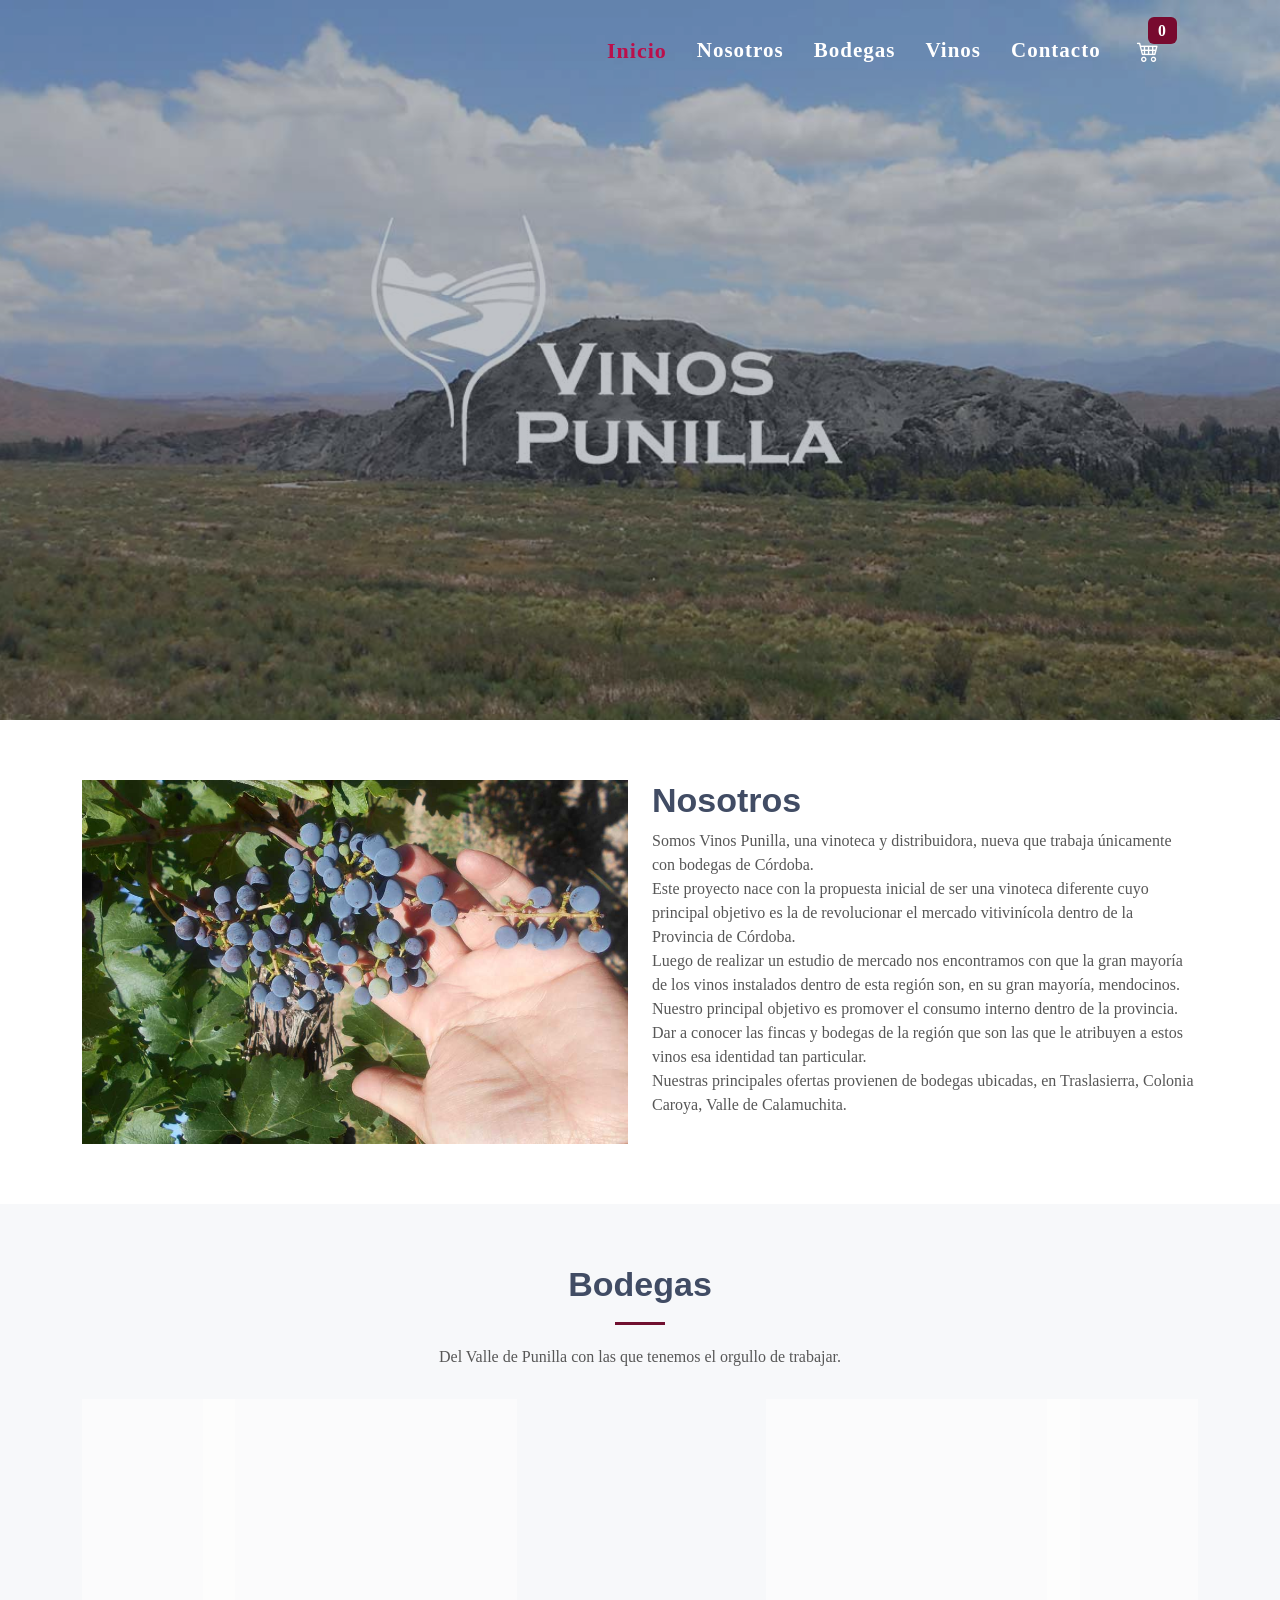
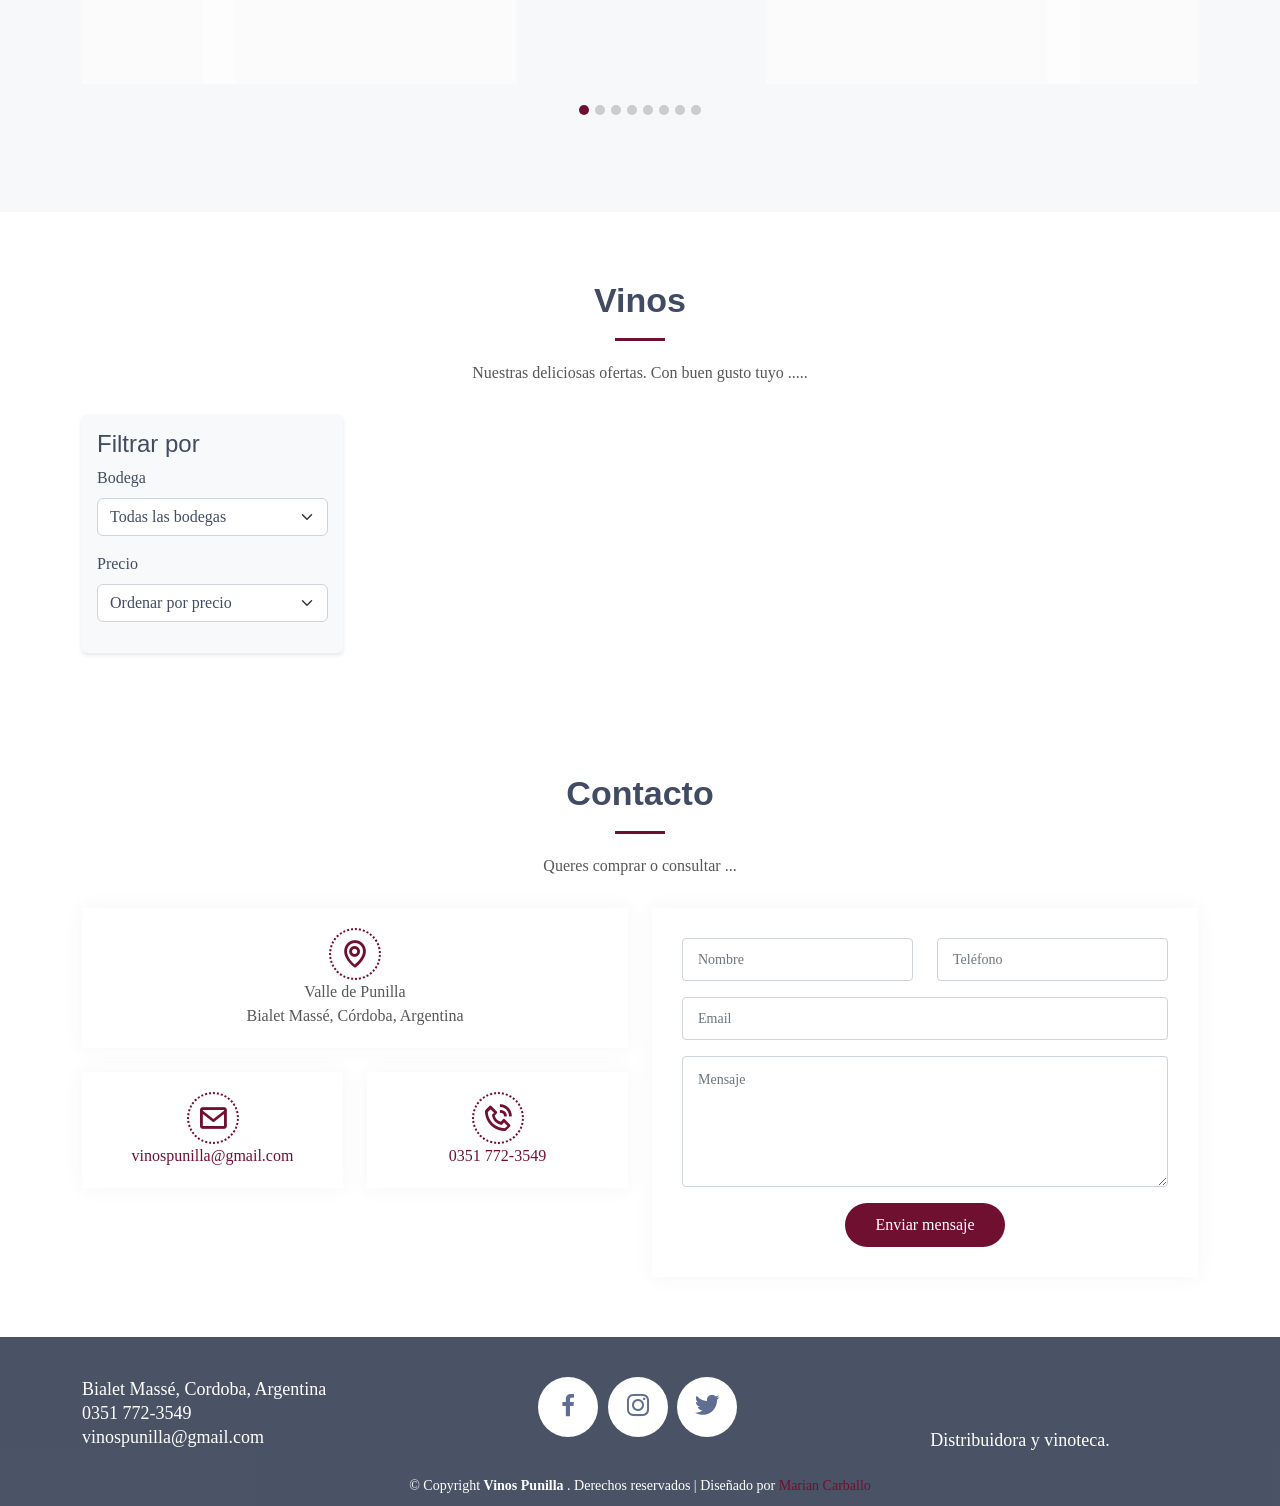
==== commit cd44d442: "cambios de mensaje de bienvenida en tienda y revision de carrito y index" ====
--- a/index.html
+++ b/index.html
@@ -36,24 +36,21 @@
   <link rel="manifest" href="favicon/manifest.json"> 
   <meta name="msapplication-TileImage" content="favicon/ms-icon-144x144.png">
 
-  <!-- Google Fonts -->
+    <!-- Google Fonts -->
   <link href="https://fonts.googleapis.com/css?family=Open+Sans:300,300i,400,400i,600,600i,700,700i|Raleway:300,300i,400,400i,500,500i,600,600i,700,700i|Poppins:300,300i,400,400i,500,500i,600,600i,700,700i" rel="stylesheet">
 
- <!-- Vendor CSS Files -->
- 
- <link href="assets/vendor/bootstrap/css/bootstrap.min.css" rel="stylesheet">
- <link href="assets/vendor/bootstrap-icons/bootstrap-icons.css" rel="stylesheet">
- <link href="assets/vendor/boxicons/css/boxicons.min.css" rel="stylesheet">
- <!-- <link href="assets/vendor/glightbox/css/glightbox.min.css" rel="stylesheet">
- <link href="assets/vendor/swiper/swiper-bundle.min.css" rel="stylesheet"> -->
-  <!--  Main CSS  -->
- <link href="assets/css/style.css" rel="stylesheet">
- <link href="assets/css/owl.carousel.min.css" rel="stylesheet">
- 
-  <!-- css Toastify -->
+   <!-- Vendor CSS Files --> 
+  <link href="assets/vendor/bootstrap/css/bootstrap.min.css" rel="stylesheet">
+  <link href="assets/vendor/bootstrap-icons/bootstrap-icons.css" rel="stylesheet">
+  <link href="assets/vendor/boxicons/css/boxicons.min.css" rel="stylesheet">
+    <!--  Main CSS  -->
+  <link href="assets/css/style.css" rel="stylesheet">
+  <link href="assets/css/owl.carousel.min.css" rel="stylesheet"> 
+    <!-- Sweet Alert 2 -->
+  <link rel="stylesheet" href="https://cdnjs.cloudflare.com/ajax/libs/limonte-sweetalert2/11.14.5/sweetalert2.css" integrity="sha512-6qScZESleBziOBqJwOPurSy6lhLqHGjHNALOOFX0mzRVPiE5SZQvepRzeSO1OB475fcZywuMjxtkrFaO93aq9g==" crossorigin="anonymous" referrerpolicy="no-referrer" />
+    <!-- css Toastify -->
   <link rel="stylesheet" href="https://cdnjs.cloudflare.com/ajax/libs/toastify-js/1.6.1/toastify.css" integrity="sha512-VSD3lcSci0foeRFRHWdYX4FaLvec89irh5+QAGc00j5AOdow2r5MFPhoPEYBUQdyarXwbzyJEO7Iko7+PnPuBw==" crossorigin="anonymous" referrerpolicy="no-referrer" />
   
-
 </head>
 
 <body>
@@ -82,10 +79,7 @@
   </header>
 
   <section id="hero" class="d-flex align-items-center justify-content-center">
-    <div class="container position-relative">
-      <!-- <h1>Vinos Punilla</h1> -->
-      <!-- <h2>Distribuidora y Vinoteca</h2> -->
-      <!-- <a href="#nosotros" class="btn-get-started scrollto">Comenzar</a> -->
+    <div class="container position-relative">  
     </div>
   </section>
 
@@ -329,40 +323,28 @@
   <a href="#" class="back-to-top d-flex align-items-center justify-content-center"><i class="bi bi-arrow-up-short"></i></a>
 
   <!-- Vendor JS Files -->
-  <script src="assets/vendor/purecounter/purecounter_vanilla.js"></script>
-  <!-- <script src="assets/vendor/bootstrap/js/bootstrap.bundle.min.js"></script> -->
-  <!-- <script src="assets/vendor/glightbox/js/glightbox.min.js"></script> --  biblioteca de JavaScript que permite crear una lightbox para mostrar imágenes, videos, iframes y contenido en línea  -->
-  <!-- <script src="assets/vendor/swiper/swiper-bundle.min.js"></script> --carrusel      -->
+  <script src="assets/vendor/purecounter/purecounter_vanilla.js"></script>  
   <script src="assets/vendor/php-email-form/validate.js"></script>
 
   <!-- MI_JS -->
-  <script src="mi_JS/vinos4.js"></script>
-  <script src="mi_JS/tienda13.js"></script>  
+  <script src="mi_JS/vinos.js"></script>
+  <script src="mi_JS/tienda.js"></script> 
+  <script src="mi_JS/carrito.js"></script> 
 
   <!-- Main JS  -->
   <script src="assets/js/main.js"></script>  
  
  
-  <!--  cdn para alertas sweetsalert y toastify  -->
-  <script src="https://cdn.jsdelivr.net/npm/sweetalert2@11" type="text/javascript"></script>
+    <!--  cdn para alertas sweetsalert y toastify  -->
+  <script src="https://cdnjs.cloudflare.com/ajax/libs/limonte-sweetalert2/11.14.5/sweetalert2.min.js" integrity="sha512-JCDnPKShC1tVU4pNu5mhCEt6KWmHf0XPojB0OILRMkr89Eq9BHeBP+54oUlsmj8R5oWqmJstG1QoY6HkkKeUAg==" crossorigin="anonymous" referrerpolicy="no-referrer"></script>  
   <script src="https://cdnjs.cloudflare.com/ajax/libs/toastify-js/1.6.1/toastify.js"> </script>
-   <!--  cdn  -->
-   <script src="https://code.jquery.com/jquery-3.2.1.min.js"></script>
-   <script src="https://cdn.jsdelivr.net/npm/bootstrap@5.0.2/dist/js/bootstrap.min.js" ></script> 
- 
-
+  
+    <!--  cdn  -->
+  <script src="https://code.jquery.com/jquery-3.2.1.min.js"></script>
+  <script src="https://cdn.jsdelivr.net/npm/bootstrap@5.0.2/dist/js/bootstrap.min.js" ></script> 
   <script src="assets/js/owl.carousel.min.js"></script>
   <script src="assets/js/script.js"></script>
 
-
-
-
-
-
-  <!-- <script src="https://cdnjs.cloudflare.com/ajax/libs/toastify-js/1.6.1/toastify.js" integrity="sha512-MnKz2SbnWiXJ/e0lSfSzjaz9JjJXQNb2iykcZkEY2WOzgJIWVqJBFIIPidlCjak0iTH2bt2u1fHQ4pvKvBYy6Q==" crossorigin="anonymous" referrerpolicy="no-referrer"></script> -->
-  <!-- <script src="https://cdnjs.cloudflare.com/ajax/libs/limonte-sweetalert2/11.4.17/sweetalert2.min.js" integrity="sha512-Kyb4n9EVHqUml4QZsvtNk6NDNGO3+Ta1757DSJqpxe7uJlHX1dgpQ6Sk77OGoYA4zl7QXcOK1AlWf8P61lSLfQ==" crossorigin="anonymous" referrerpolicy="no-referrer"></script>  -->
-   <!-- esto es para el mensaje del carrito  -->
-
 </body>
 </html>
 
--- a/assets/css/style.css
+++ b/assets/css/style.css
@@ -4,21 +4,12 @@
  #701030;
  #780A2F;
 --------------------------------------------------------------*/
-/* momentaneo */
-/* #header{
-  background: #b5afaf;
-  padding: 15px 0;
-}  */
-/* momentaneo */
 
 /* inicio en sitio para tienda */
 button.swal2-confirm.swal2-styled {
   background-color: #701030!important;
   font-family: "Spectral", serif; 
 }
-
-
-
 
 /*  */
 body {
@@ -47,8 +38,7 @@
   color: #fff; 
   padding-bottom: 15px;
 }
-p {
-  /* font-size: 18px; */
+p {  
   color:#575757;
 }
 /*--------------------------------------------------------------
@@ -122,8 +112,7 @@
 
 #header.header-scrolled {
   background: rgba(55, 64, 85, 0.9);
-  /* padding: 15px 0; */
-}
+ }
 #header .logo {
   font-size: 28px;
   margin: 0;
@@ -395,7 +384,6 @@
   }
 }
 
-
 #hero .container {
   text-align: center;
   padding-top: 30px;
@@ -495,21 +483,18 @@
 }
 
 /*--------------------------------------------------------------
-# Sections General
+# Section General
 --------------------------------------------------------------*/
 section {
   padding: 60px 0;
 }
-
 .section-bg {
   background-color: #f7f8fa;
 }
-
 .section-title {
   text-align: center;
   padding-bottom: 30px;
 }
-
 .section-title h2 {
   font-weight: 700;
   font-size: 34px;
@@ -519,7 +504,6 @@
   padding-bottom: 20px;
   position: relative;
 }
-
 .section-title h2::after {
   content: "";
   position: absolute;
@@ -530,11 +514,8 @@
   bottom: 0;
   left: calc(50% - 25px);
 }
-
 .section-title p {
-  margin-bottom: 0;
-  /* font-size: 18px;
-  color: #575757;; */
+  margin-bottom: 0; 
 }
 
 /*--------------------------------------------------------------
@@ -606,12 +587,9 @@
   padding: 15px 0;
   text-align: center;
 }
-
 .clients img {
-  /* max-width: 45%; */
   transition: all 0.4s ease-in-out;
   display: inline-block;
-  /* padding: 10px ; */
   filter: grayscale(100);
 }
 
@@ -657,7 +635,6 @@
 section#hero2 {
   padding: 0;
 }
-
 #header.header-carrito {
   background: transparent;
   /* background: rgba(55, 64, 85, 0.9); */
@@ -669,11 +646,9 @@
  #hero2 {
   padding-top: 70px;
 } 
-
 section#carrito-vinos {
   padding: 30px 0;
 }
-
 .bg-secondary { 
   background-color: #780A2F!important;
 }
@@ -729,11 +704,9 @@
   display: flex;
   align-items: center;
 }
-
 .btn-comprar i {
   margin-right: 8px;
 }
-
 #vinos a.btn-comprar {
   background: #701030; 
   border: 0;
@@ -743,11 +716,9 @@
   border-radius: 50px;
   margin: 10px;
 }
-
 #vinos a.btn-comprar:hover {
   background: #BB0F4B;
 }
-
 #vinos a.btn-agregar  {
   background: #BB0F4B;  
   border: 0;
@@ -756,11 +727,9 @@
   transition: 0.4s;
   border-radius: 50px;
 }
-
 #vinos a.btn-agregar.agregar:hover {
   background: #701030;
 }
-
 
 /* dentro de carrito.html */
 .contenedor-principal {
@@ -807,19 +776,13 @@
 }
 
 .resumen-compra {
-  height: 300px; /* Altura fija que puedes ajustar según tus necesidades */
+  height: 300px; 
   position: sticky;
   top: 0;
-  background-color: #f8f9fa; /* Fondo para diferenciar visualmente */
+  background-color: #f8f9fa; 
   padding: 20px;
-  box-shadow: 0 4px 8px rgba(0,0,0,0.1); /* Sombra opcional para un mejor diseño */
-}
-
-  
-
-
-
-
+  box-shadow: 0 4px 8px rgba(0,0,0,0.1); 
+}
 
 /*--------------------------------------------------------------
 # Contact
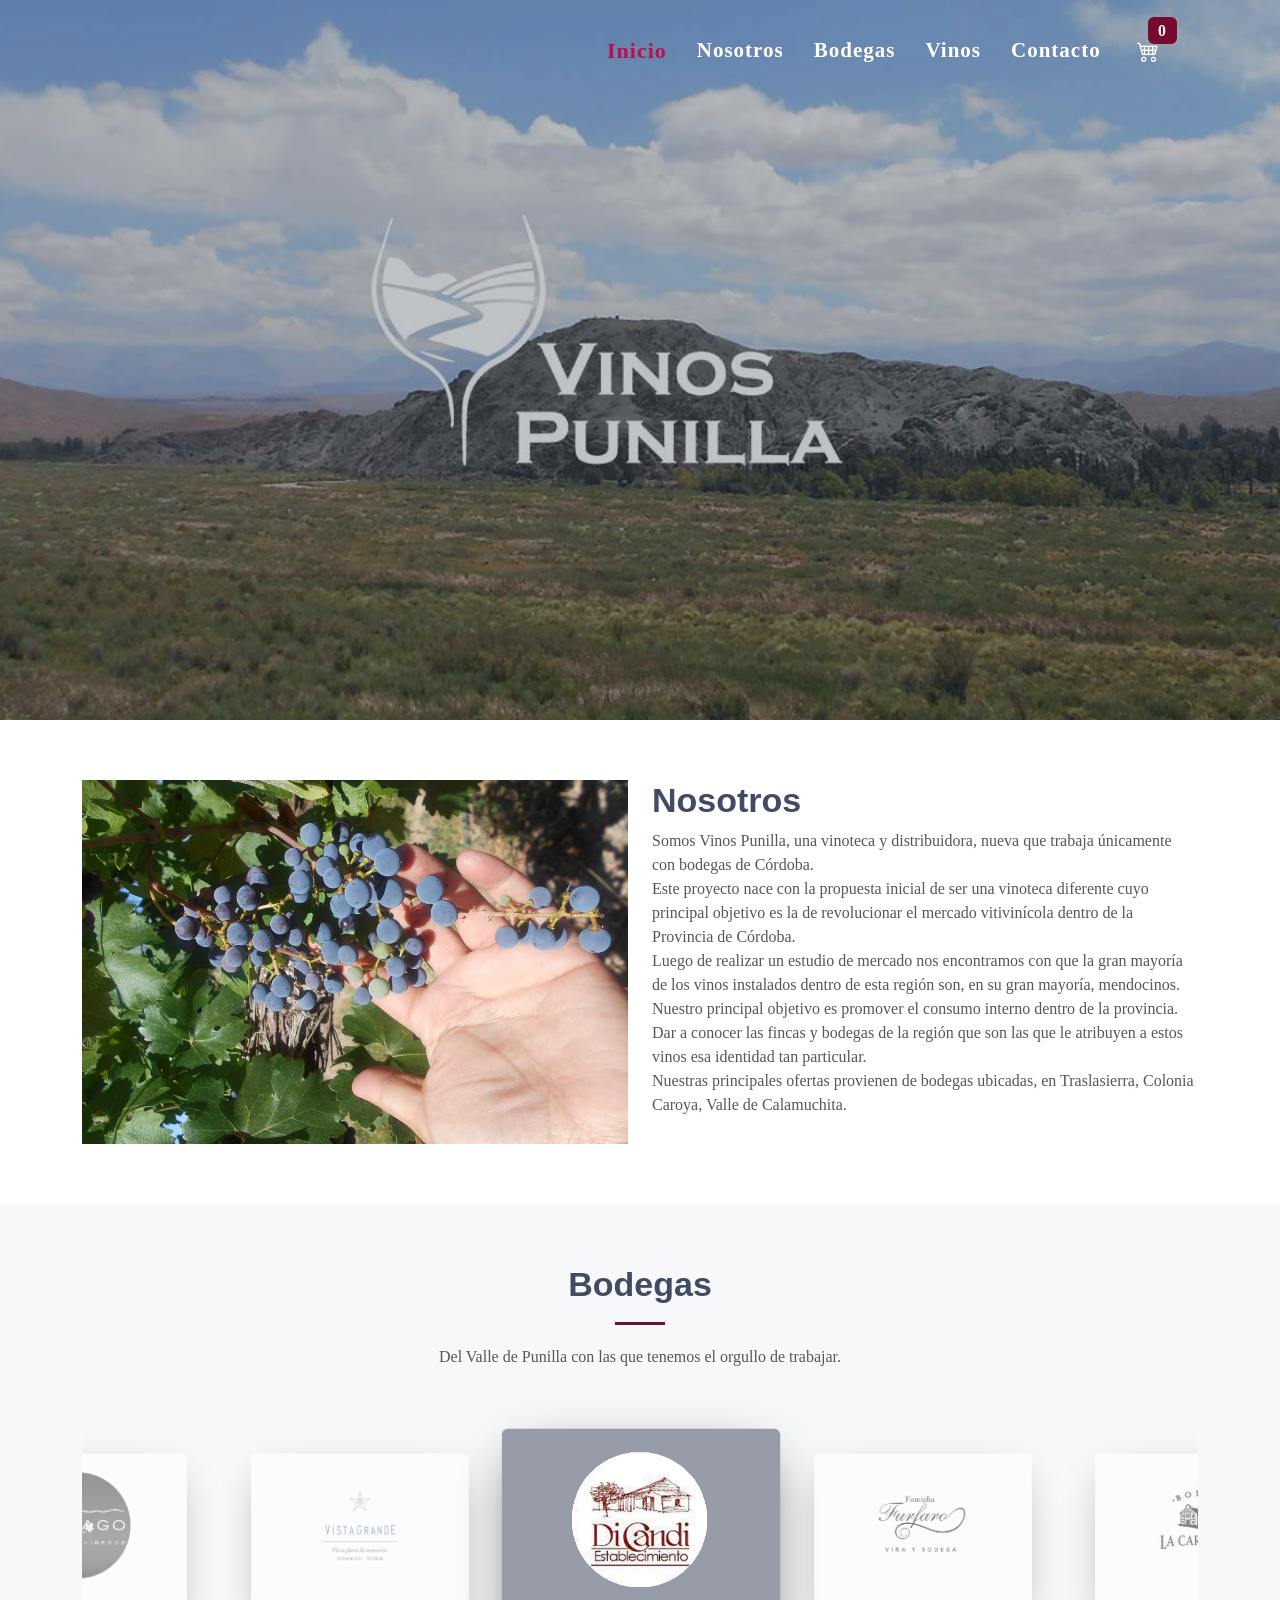
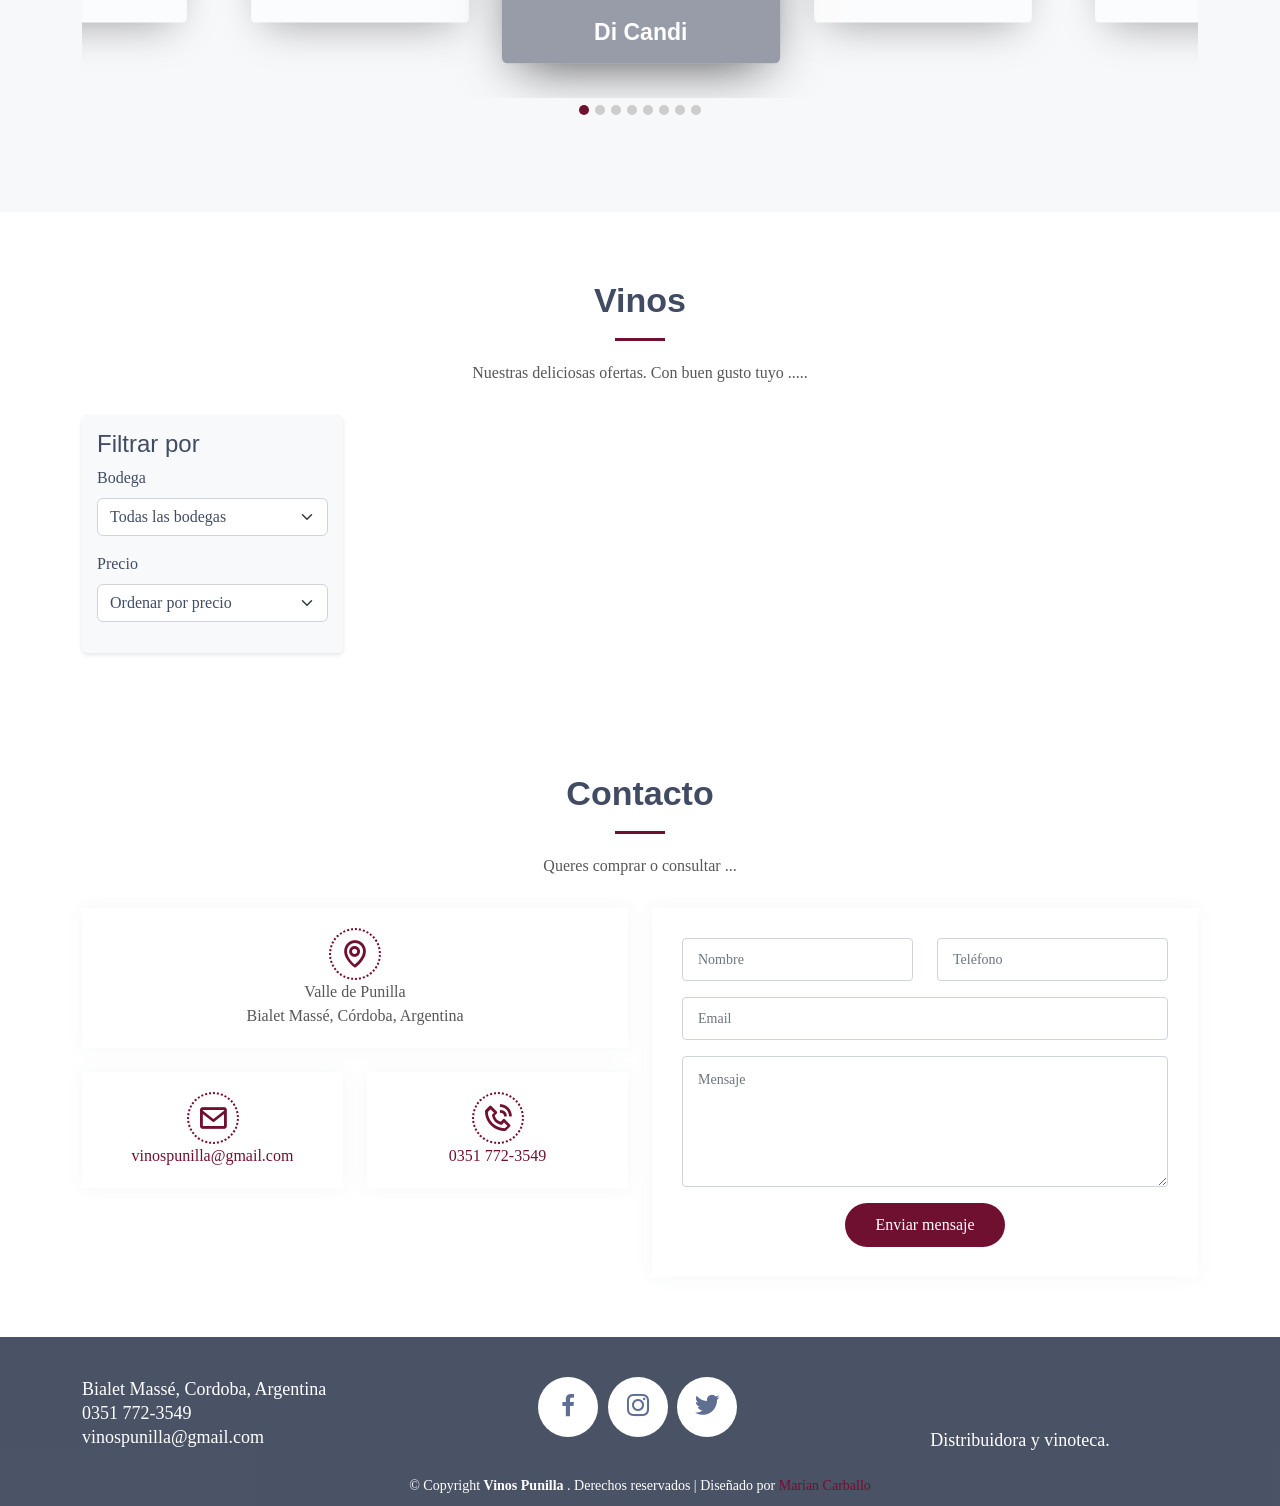
==== commit 511df02e: "acomode el cod" ====
--- a/index.html
+++ b/index.html
@@ -322,16 +322,16 @@
 
   <a href="#" class="back-to-top d-flex align-items-center justify-content-center"><i class="bi bi-arrow-up-short"></i></a>
 
-  <!-- Vendor JS Files -->
+    <!-- Vendor JS Files -->
   <script src="assets/vendor/purecounter/purecounter_vanilla.js"></script>  
   <script src="assets/vendor/php-email-form/validate.js"></script>
 
-  <!-- MI_JS -->
+    <!-- MI_JS -->
   <script src="mi_JS/vinos.js"></script>
   <script src="mi_JS/tienda.js"></script> 
   <script src="mi_JS/carrito.js"></script> 
 
-  <!-- Main JS  -->
+    <!-- Main JS  -->
   <script src="assets/js/main.js"></script>  
  
  
